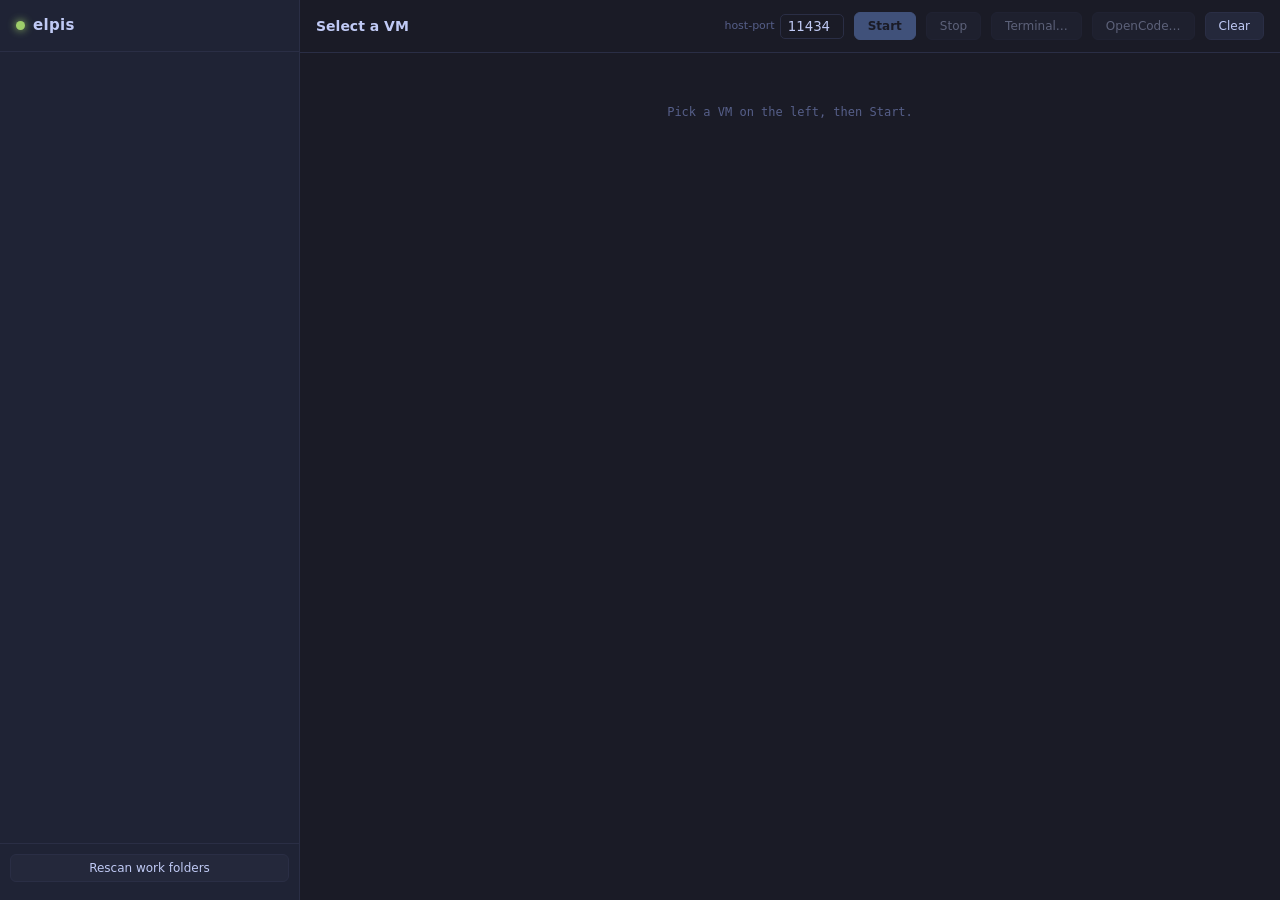
==== crates/elpis-gui/ui/index.html @ 38c5b6a8 "Initial release of Elpis MicroVM sandboxes for coding agents on Windows: engine, CLI, TUI, GUI and a" ====
<!doctype html>
<html lang="en">
<head>
<meta charset="utf-8" />
<meta name="viewport" content="width=device-width, initial-scale=1" />
<title>elpis</title>
<style>
  :root {
    --bg: #1a1b26; --panel: #1f2335; --panel2: #24283b; --border: #2a2e45;
    --fg: #c0caf5; --dim: #565f89; --accent: #7aa2f7; --green: #9ece6a;
    --red: #f7768e; --yellow: #e0af68; --cyan: #7dcfff; --magenta: #bb9af7;
  }
  * { box-sizing: border-box; }
  html, body { margin: 0; height: 100%; }
  body {
    background: var(--bg); color: var(--fg); font: 13px/1.5 "Segoe UI", system-ui, sans-serif;
    display: grid; grid-template-columns: 300px 1fr; grid-template-rows: 1fr auto; height: 100vh;
  }
  #sidebar { grid-row: 1 / 3; background: var(--panel); border-right: 1px solid var(--border); display: flex; flex-direction: column; min-height: 0; }
  .brand { padding: 14px 16px; font-weight: 600; font-size: 15px; letter-spacing: .3px; border-bottom: 1px solid var(--border); display: flex; align-items: center; gap: 8px; }
  .brand .dot { width: 9px; height: 9px; border-radius: 50%; background: var(--green); box-shadow: 0 0 8px var(--green); }
  #vmlist { overflow-y: auto; flex: 1; padding: 6px; }
  .vm { padding: 10px 12px; border-radius: 8px; cursor: pointer; margin-bottom: 4px; border: 1px solid transparent; }
  .vm:hover { background: var(--panel2); }
  .vm.active { background: var(--panel2); border-color: var(--accent); }
  .vm .name { font-weight: 600; display: flex; align-items: center; gap: 7px; }
  .vm .state { width: 8px; height: 8px; border-radius: 50%; background: var(--dim); flex: none; }
  .vm.running .state { background: var(--green); box-shadow: 0 0 6px var(--green); }
  .vm .path { color: var(--dim); font-size: 11px; margin-top: 3px; overflow: hidden; text-overflow: ellipsis; white-space: nowrap; }
  .sidefoot { padding: 10px; border-top: 1px solid var(--border); color: var(--dim); font-size: 11px; }
  #main { grid-column: 2; min-width: 0; min-height: 0; display: flex; flex-direction: column; }
  .toolbar { padding: 12px 16px; border-bottom: 1px solid var(--border); display: flex; align-items: center; gap: 10px; flex-wrap: wrap; }
  .toolbar h2 { margin: 0; font-size: 14px; flex: 1; min-width: 150px; }
  button {
    background: var(--panel2); color: var(--fg); border: 1px solid var(--border); border-radius: 6px;
    padding: 6px 13px; font-size: 12px; cursor: pointer; font-family: inherit;
  }
  button:hover:not(:disabled) { border-color: var(--accent); }
  button:disabled { opacity: .4; cursor: default; }
  button.primary { background: var(--accent); color: #1a1b26; border-color: var(--accent); font-weight: 600; }
  button.danger:hover:not(:disabled) { border-color: var(--red); color: var(--red); }
  .field { display: flex; align-items: center; gap: 5px; color: var(--dim); font-size: 11px; }
  .field input { background: var(--bg); color: var(--fg); border: 1px solid var(--border); border-radius: 5px; padding: 4px 7px; width: 64px; font-family: inherit; }
  #log { flex: 1; overflow-y: auto; padding: 10px 14px; font-family: "Cascadia Code", "Consolas", monospace; font-size: 12px; white-space: pre-wrap; word-break: break-word; min-height: 0; }
  .ln { display: flex; gap: 8px; }
  .ln .t { color: var(--dim); flex: none; }
  .ln .g { flex: none; }
  .white{color:#c0caf5}.gray{color:#9aa5ce}.red{color:var(--red)}.yellow{color:var(--yellow)}
  .green{color:var(--green)}.darkgreen{color:#73a857}.cyan{color:var(--cyan)}.darkcyan{color:#4a9fc7}
  .magenta{color:var(--magenta)}.blue{color:var(--accent)}.darkyellow{color:#c99a4e}
  .empty { color: var(--dim); padding: 40px; text-align: center; }
  .badge { font-size: 10px; padding: 1px 6px; border-radius: 4px; background: var(--border); color: var(--dim); }
</style>
</head>
<body>
  <div id="sidebar">
    <div class="brand"><span class="dot"></span> elpis</div>
    <div id="vmlist"></div>
    <div class="sidefoot">
      <div><button id="refresh" style="width:100%">Rescan work folders</button></div>
      <div id="shimline" style="margin-top:8px"></div>
    </div>
  </div>
  <div id="main">
    <div class="toolbar">
      <h2 id="title">Select a VM</h2>
      <label class="field" title="Windows 127.0.0.1 port the container can reach (e.g. Ollama 11434)">
        host&#8209;port <input id="hostport" value="11434" />
      </label>
      <button id="start" class="primary" disabled>Start</button>
      <button id="stop" class="danger" disabled>Stop</button>
      <button id="term" disabled>Terminal&#8230;</button>
      <button id="opencode" disabled title="Open OpenCode in a terminal (needs host-port to reach a model)">OpenCode&#8230;</button>
      <button id="clear" title="Clear the log view">Clear</button>
    </div>
    <div id="log"><div class="empty">Pick a VM on the left, then Start.</div></div>
  </div>
<script>
const { invoke } = window.__TAURI__.core;
const { listen } = window.__TAURI__.event;
const $ = (id) => document.getElementById(id);
let current = null;            // selected VM id
const vms = new Map();         // id -> {id, work, namespace, path, running}
const logs = new Map();        // id -> array of line nodes (kept per VM)

function esc(s){ const d=document.createElement('span'); d.textContent=s; return d.innerHTML; }

function renderList() {
  const el = $('vmlist'); el.innerHTML = '';
  for (const vm of vms.values()) {
    const d = document.createElement('div');
    d.className = 'vm' + (vm.running ? ' running' : '') + (vm.id === current ? ' active' : '');
    d.innerHTML = `<div class="name"><span class="state"></span>${esc(vm.id)}</div><div class="path">${esc(vm.path)}</div>`;
    d.onclick = () => select(vm.id);
    el.appendChild(d);
  }
  if (!vms.size) el.innerHTML = '<div class="empty">No boxes found yet.<br>Create one with <code>elpis-run run AGENT</code> or <code>elpis-run create</code>.</div>';
}

function select(id) {
  current = id;
  const vm = vms.get(id);
  $('title').textContent = vm ? vm.id : 'Select a VM';
  const log = $('log'); log.innerHTML = '';
  for (const node of (logs.get(id) || [])) log.appendChild(node);
  if (!logs.get(id)?.length) log.innerHTML = '<div class="empty">Not started yet.</div>';
  log.scrollTop = log.scrollHeight;
  renderList(); updateButtons();
}

function updateButtons() {
  const vm = vms.get(current);
  $('start').disabled = !vm || vm.running;
  $('stop').disabled = !vm || !vm.running;
  $('term').disabled = !vm || !vm.running;
  $('opencode').disabled = !vm || !vm.running;
}

function addLine(id, line) {
  if (!logs.has(id)) logs.set(id, []);
  const arr = logs.get(id);
  const node = document.createElement('div');
  node.className = 'ln';
  node.innerHTML = `<span class="t">${esc(line.time)}</span><span class="g ${line.color}">[${esc(line.tag)}]</span><span class="${line.color}">${esc(line.text)}</span>`;
  arr.push(node);
  if (arr.length > 2000) arr.shift();
  if (id === current) {
    const log = $('log');
    if (log.querySelector('.empty')) log.innerHTML = '';
    const atBottom = log.scrollHeight - log.scrollTop - log.clientHeight < 40;
    log.appendChild(node);
    if (atBottom) log.scrollTop = log.scrollHeight;
  }
}

async function refresh() {
  const list = await invoke('list_vms');
  vms.clear();
  for (const vm of list) vms.set(vm.id, vm);
  if (current && !vms.has(current)) current = null;
  if (!current && list.length) current = list[0].id;
  select(current);
  const v = await invoke('shim_info');
  $('shimline').textContent = v;
}

$('refresh').onclick = refresh;
$('clear').onclick = () => { if (current) { logs.set(current, []); select(current); } };

$('start').onclick = async () => {
  const vm = vms.get(current); if (!vm) return;
  const hp = $('hostport').value.trim();
  const ports = hp ? hp.split(',').map(s => parseInt(s.trim())).filter(Number.isInteger) : [];
  $('start').disabled = true;
  try { await invoke('start_vm', { id: vm.id, ports }); }
  catch (e) { addLine(vm.id, { time: '', tag: 'gui', color: 'red', text: 'start failed: ' + e }); }
};
$('stop').onclick = async () => { const vm = vms.get(current); if (vm) { $('stop').disabled = true; await invoke('stop_vm', { id: vm.id }); } };
$('term').onclick = () => current && invoke('open_terminal', { id: current, command: 'bash' });
$('opencode').onclick = () => current && invoke('open_terminal', { id: current, command: 'cd /e/Project && opencode' });

listen('log', (e) => addLine(e.payload.id, e.payload));
listen('vm-state', (e) => { const vm = vms.get(e.payload.id); if (vm) { vm.running = e.payload.running; renderList(); updateButtons(); } });

refresh();
</script>
</body>
</html>
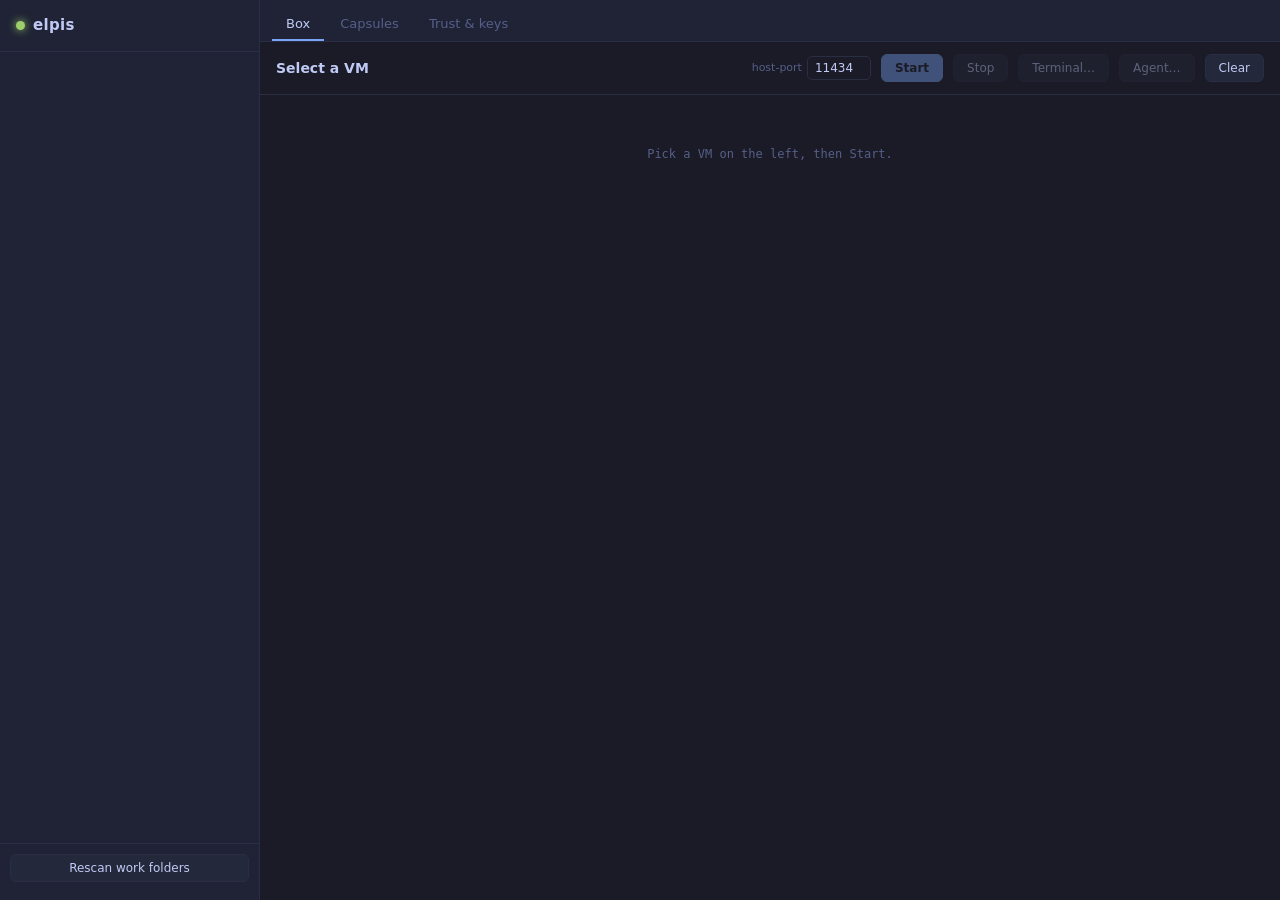
==== commit e785e3dd: "Add Capsules and Trust views to the GUI The GUI could only list, start and stop boxes. It now covers" ====
--- a/crates/elpis-gui/ui/index.html
+++ b/crates/elpis-gui/ui/index.html
@@ -1,168 +1,210 @@
-<!doctype html>
-<html lang="en">
-<head>
-<meta charset="utf-8" />
-<meta name="viewport" content="width=device-width, initial-scale=1" />
-<title>elpis</title>
-<style>
-  :root {
-    --bg: #1a1b26; --panel: #1f2335; --panel2: #24283b; --border: #2a2e45;
-    --fg: #c0caf5; --dim: #565f89; --accent: #7aa2f7; --green: #9ece6a;
-    --red: #f7768e; --yellow: #e0af68; --cyan: #7dcfff; --magenta: #bb9af7;
-  }
-  * { box-sizing: border-box; }
-  html, body { margin: 0; height: 100%; }
-  body {
-    background: var(--bg); color: var(--fg); font: 13px/1.5 "Segoe UI", system-ui, sans-serif;
-    display: grid; grid-template-columns: 300px 1fr; grid-template-rows: 1fr auto; height: 100vh;
-  }
-  #sidebar { grid-row: 1 / 3; background: var(--panel); border-right: 1px solid var(--border); display: flex; flex-direction: column; min-height: 0; }
-  .brand { padding: 14px 16px; font-weight: 600; font-size: 15px; letter-spacing: .3px; border-bottom: 1px solid var(--border); display: flex; align-items: center; gap: 8px; }
-  .brand .dot { width: 9px; height: 9px; border-radius: 50%; background: var(--green); box-shadow: 0 0 8px var(--green); }
-  #vmlist { overflow-y: auto; flex: 1; padding: 6px; }
-  .vm { padding: 10px 12px; border-radius: 8px; cursor: pointer; margin-bottom: 4px; border: 1px solid transparent; }
-  .vm:hover { background: var(--panel2); }
-  .vm.active { background: var(--panel2); border-color: var(--accent); }
-  .vm .name { font-weight: 600; display: flex; align-items: center; gap: 7px; }
-  .vm .state { width: 8px; height: 8px; border-radius: 50%; background: var(--dim); flex: none; }
-  .vm.running .state { background: var(--green); box-shadow: 0 0 6px var(--green); }
-  .vm .path { color: var(--dim); font-size: 11px; margin-top: 3px; overflow: hidden; text-overflow: ellipsis; white-space: nowrap; }
-  .sidefoot { padding: 10px; border-top: 1px solid var(--border); color: var(--dim); font-size: 11px; }
-  #main { grid-column: 2; min-width: 0; min-height: 0; display: flex; flex-direction: column; }
-  .toolbar { padding: 12px 16px; border-bottom: 1px solid var(--border); display: flex; align-items: center; gap: 10px; flex-wrap: wrap; }
-  .toolbar h2 { margin: 0; font-size: 14px; flex: 1; min-width: 150px; }
-  button {
-    background: var(--panel2); color: var(--fg); border: 1px solid var(--border); border-radius: 6px;
-    padding: 6px 13px; font-size: 12px; cursor: pointer; font-family: inherit;
-  }
-  button:hover:not(:disabled) { border-color: var(--accent); }
-  button:disabled { opacity: .4; cursor: default; }
-  button.primary { background: var(--accent); color: #1a1b26; border-color: var(--accent); font-weight: 600; }
-  button.danger:hover:not(:disabled) { border-color: var(--red); color: var(--red); }
-  .field { display: flex; align-items: center; gap: 5px; color: var(--dim); font-size: 11px; }
-  .field input { background: var(--bg); color: var(--fg); border: 1px solid var(--border); border-radius: 5px; padding: 4px 7px; width: 64px; font-family: inherit; }
-  #log { flex: 1; overflow-y: auto; padding: 10px 14px; font-family: "Cascadia Code", "Consolas", monospace; font-size: 12px; white-space: pre-wrap; word-break: break-word; min-height: 0; }
-  .ln { display: flex; gap: 8px; }
-  .ln .t { color: var(--dim); flex: none; }
-  .ln .g { flex: none; }
-  .white{color:#c0caf5}.gray{color:#9aa5ce}.red{color:var(--red)}.yellow{color:var(--yellow)}
-  .green{color:var(--green)}.darkgreen{color:#73a857}.cyan{color:var(--cyan)}.darkcyan{color:#4a9fc7}
-  .magenta{color:var(--magenta)}.blue{color:var(--accent)}.darkyellow{color:#c99a4e}
-  .empty { color: var(--dim); padding: 40px; text-align: center; }
-  .badge { font-size: 10px; padding: 1px 6px; border-radius: 4px; background: var(--border); color: var(--dim); }
-</style>
-</head>
-<body>
-  <div id="sidebar">
-    <div class="brand"><span class="dot"></span> elpis</div>
-    <div id="vmlist"></div>
-    <div class="sidefoot">
-      <div><button id="refresh" style="width:100%">Rescan work folders</button></div>
-      <div id="shimline" style="margin-top:8px"></div>
-    </div>
-  </div>
-  <div id="main">
-    <div class="toolbar">
-      <h2 id="title">Select a VM</h2>
-      <label class="field" title="Windows 127.0.0.1 port the container can reach (e.g. Ollama 11434)">
-        host&#8209;port <input id="hostport" value="11434" />
-      </label>
-      <button id="start" class="primary" disabled>Start</button>
-      <button id="stop" class="danger" disabled>Stop</button>
-      <button id="term" disabled>Terminal&#8230;</button>
-      <button id="opencode" disabled title="Open OpenCode in a terminal (needs host-port to reach a model)">OpenCode&#8230;</button>
-      <button id="clear" title="Clear the log view">Clear</button>
-    </div>
-    <div id="log"><div class="empty">Pick a VM on the left, then Start.</div></div>
-  </div>
-<script>
-const { invoke } = window.__TAURI__.core;
-const { listen } = window.__TAURI__.event;
-const $ = (id) => document.getElementById(id);
-let current = null;            // selected VM id
-const vms = new Map();         // id -> {id, work, namespace, path, running}
-const logs = new Map();        // id -> array of line nodes (kept per VM)
-
-function esc(s){ const d=document.createElement('span'); d.textContent=s; return d.innerHTML; }
-
-function renderList() {
-  const el = $('vmlist'); el.innerHTML = '';
-  for (const vm of vms.values()) {
-    const d = document.createElement('div');
-    d.className = 'vm' + (vm.running ? ' running' : '') + (vm.id === current ? ' active' : '');
-    d.innerHTML = `<div class="name"><span class="state"></span>${esc(vm.id)}</div><div class="path">${esc(vm.path)}</div>`;
-    d.onclick = () => select(vm.id);
-    el.appendChild(d);
-  }
-  if (!vms.size) el.innerHTML = '<div class="empty">No boxes found yet.<br>Create one with <code>elpis-run run AGENT</code> or <code>elpis-run create</code>.</div>';
-}
-
-function select(id) {
-  current = id;
-  const vm = vms.get(id);
-  $('title').textContent = vm ? vm.id : 'Select a VM';
-  const log = $('log'); log.innerHTML = '';
-  for (const node of (logs.get(id) || [])) log.appendChild(node);
-  if (!logs.get(id)?.length) log.innerHTML = '<div class="empty">Not started yet.</div>';
-  log.scrollTop = log.scrollHeight;
-  renderList(); updateButtons();
-}
-
-function updateButtons() {
-  const vm = vms.get(current);
-  $('start').disabled = !vm || vm.running;
-  $('stop').disabled = !vm || !vm.running;
-  $('term').disabled = !vm || !vm.running;
-  $('opencode').disabled = !vm || !vm.running;
-}
-
-function addLine(id, line) {
-  if (!logs.has(id)) logs.set(id, []);
-  const arr = logs.get(id);
-  const node = document.createElement('div');
-  node.className = 'ln';
-  node.innerHTML = `<span class="t">${esc(line.time)}</span><span class="g ${line.color}">[${esc(line.tag)}]</span><span class="${line.color}">${esc(line.text)}</span>`;
-  arr.push(node);
-  if (arr.length > 2000) arr.shift();
-  if (id === current) {
-    const log = $('log');
-    if (log.querySelector('.empty')) log.innerHTML = '';
-    const atBottom = log.scrollHeight - log.scrollTop - log.clientHeight < 40;
-    log.appendChild(node);
-    if (atBottom) log.scrollTop = log.scrollHeight;
-  }
-}
-
-async function refresh() {
-  const list = await invoke('list_vms');
-  vms.clear();
-  for (const vm of list) vms.set(vm.id, vm);
-  if (current && !vms.has(current)) current = null;
-  if (!current && list.length) current = list[0].id;
-  select(current);
-  const v = await invoke('shim_info');
-  $('shimline').textContent = v;
-}
-
-$('refresh').onclick = refresh;
-$('clear').onclick = () => { if (current) { logs.set(current, []); select(current); } };
-
-$('start').onclick = async () => {
-  const vm = vms.get(current); if (!vm) return;
-  const hp = $('hostport').value.trim();
-  const ports = hp ? hp.split(',').map(s => parseInt(s.trim())).filter(Number.isInteger) : [];
-  $('start').disabled = true;
-  try { await invoke('start_vm', { id: vm.id, ports }); }
-  catch (e) { addLine(vm.id, { time: '', tag: 'gui', color: 'red', text: 'start failed: ' + e }); }
-};
-$('stop').onclick = async () => { const vm = vms.get(current); if (vm) { $('stop').disabled = true; await invoke('stop_vm', { id: vm.id }); } };
-$('term').onclick = () => current && invoke('open_terminal', { id: current, command: 'bash' });
-$('opencode').onclick = () => current && invoke('open_terminal', { id: current, command: 'cd /e/Project && opencode' });
-
-listen('log', (e) => addLine(e.payload.id, e.payload));
-listen('vm-state', (e) => { const vm = vms.get(e.payload.id); if (vm) { vm.running = e.payload.running; renderList(); updateButtons(); } });
-
-refresh();
-</script>
-</body>
-</html>
+<!doctype html>
+<html lang="en">
+<head>
+<meta charset="utf-8" />
+<meta name="viewport" content="width=device-width, initial-scale=1" />
+<title>elpis</title>
+<style>
+  :root {
+    --bg: #1a1b26; --panel: #1f2335; --panel2: #24283b; --border: #2a2e45;
+    --fg: #c0caf5; --dim: #565f89; --accent: #7aa2f7; --green: #9ece6a;
+    --red: #f7768e; --yellow: #e0af68; --cyan: #7dcfff; --magenta: #bb9af7;
+  }
+  * { box-sizing: border-box; }
+  html, body { margin: 0; height: 100%; }
+  body {
+    background: var(--bg); color: var(--fg); font: 13px/1.5 "Segoe UI", system-ui, sans-serif;
+    display: grid; grid-template-columns: 260px 1fr; height: 100vh;
+  }
+  [hidden] { display: none !important; }
+  code, .mono { font-family: "Cascadia Code", "Consolas", monospace; font-size: 12px; }
+
+  /* sidebar: the boxes */
+  #sidebar { background: var(--panel); border-right: 1px solid var(--border); display: flex; flex-direction: column; min-height: 0; }
+  .brand { padding: 14px 16px; font-weight: 600; font-size: 15px; letter-spacing: .3px; border-bottom: 1px solid var(--border); display: flex; align-items: center; gap: 8px; }
+  .brand .dot { width: 9px; height: 9px; border-radius: 50%; background: var(--green); box-shadow: 0 0 8px var(--green); }
+  #vmlist { overflow-y: auto; flex: 1; padding: 6px; }
+  .vm { padding: 10px 12px; border-radius: 8px; cursor: pointer; margin-bottom: 4px; border: 1px solid transparent; }
+  .vm:hover { background: var(--panel2); }
+  .vm.active { background: var(--panel2); border-color: var(--accent); }
+  .vm .name { font-weight: 600; display: flex; align-items: center; gap: 7px; }
+  .vm .state { width: 8px; height: 8px; border-radius: 50%; background: var(--dim); flex: none; }
+  .vm.running .state { background: var(--green); box-shadow: 0 0 6px var(--green); }
+  .vm .path { color: var(--dim); font-size: 11px; margin-top: 3px; overflow: hidden; text-overflow: ellipsis; white-space: nowrap; }
+  .vm .from { color: var(--green); font-size: 10px; margin-left: auto; }
+  .sidefoot { padding: 10px; border-top: 1px solid var(--border); color: var(--dim); font-size: 11px; }
+
+  /* main: tabs and views */
+  #main { min-width: 0; min-height: 0; display: flex; flex-direction: column; }
+  .tabs { display: flex; gap: 2px; padding: 8px 12px 0; border-bottom: 1px solid var(--border); background: var(--panel); }
+  .tabs button { border: none; border-bottom: 2px solid transparent; border-radius: 0; background: none; padding: 8px 14px; color: var(--dim); font-size: 13px; }
+  .tabs button.active { color: var(--fg); border-bottom-color: var(--accent); }
+  .tabs button:hover:not(:disabled) { color: var(--fg); border-color: transparent; border-bottom-color: var(--accent); }
+  .view { flex: 1; min-height: 0; display: flex; flex-direction: column; }
+  .toolbar { padding: 12px 16px; border-bottom: 1px solid var(--border); display: flex; align-items: center; gap: 10px; flex-wrap: wrap; }
+  .toolbar h2 { margin: 0; font-size: 14px; flex: 1; min-width: 150px; }
+  button {
+    background: var(--panel2); color: var(--fg); border: 1px solid var(--border); border-radius: 6px;
+    padding: 6px 13px; font-size: 12px; cursor: pointer; font-family: inherit;
+  }
+  button:hover:not(:disabled) { border-color: var(--accent); }
+  button:disabled { opacity: .4; cursor: default; }
+  button.primary { background: var(--accent); color: #1a1b26; border-color: var(--accent); font-weight: 600; }
+  button.danger:hover:not(:disabled) { border-color: var(--red); color: var(--red); }
+  button.small { padding: 2px 9px; font-size: 11px; }
+  input[type=text], select, textarea {
+    background: var(--bg); color: var(--fg); border: 1px solid var(--border); border-radius: 5px; padding: 6px 8px; font-family: inherit; font-size: 12px;
+  }
+  input[type=text]:focus, select:focus, textarea:focus { outline: 1px solid var(--accent); border-color: var(--accent); }
+  .field { display: flex; align-items: center; gap: 5px; color: var(--dim); font-size: 11px; }
+  .field input { width: 64px; padding: 4px 7px; }
+  #log { flex: 1; overflow-y: auto; padding: 10px 14px; font-family: "Cascadia Code", "Consolas", monospace; font-size: 12px; white-space: pre-wrap; word-break: break-word; min-height: 0; }
+  .ln { display: flex; gap: 8px; }
+  .ln .t { color: var(--dim); flex: none; }
+  .ln .g { flex: none; }
+  .white{color:#c0caf5}.gray{color:#9aa5ce}.red{color:var(--red)}.yellow{color:var(--yellow)}
+  .green{color:var(--green)}.darkgreen{color:#73a857}.cyan{color:var(--cyan)}.darkcyan{color:#4a9fc7}
+  .magenta{color:var(--magenta)}.blue{color:var(--accent)}.darkyellow{color:#c99a4e}
+  .empty { color: var(--dim); padding: 40px; text-align: center; }
+  .badge { font-size: 10px; padding: 1px 6px; border-radius: 4px; background: var(--border); color: var(--dim); }
+
+  /* trust badges and chips */
+  .tb { display: inline-block; padding: 1px 8px; border-radius: 10px; font-size: 11px; white-space: nowrap; border: 1px solid var(--border); }
+  .tb.good { color: var(--green); border-color: #3d5a2e; background: #1f2b1d; }
+  .tb.warn { color: var(--yellow); border-color: #5c4a28; background: #2b2619; }
+  .tb.bad  { color: var(--red); border-color: #6a2f3b; background: #2e1b21; }
+  .tb.dim  { color: var(--dim); }
+
+  /* capsules view */
+  .scroll { overflow-y: auto; min-height: 0; }
+  .searchbar { padding: 10px 16px; display: flex; gap: 8px; flex-wrap: wrap; align-items: center; border-bottom: 1px solid var(--border); }
+  .searchbar input[type=text].q { flex: 1; min-width: 160px; }
+  .progress { padding: 4px 16px; color: var(--yellow); font-size: 11px; min-height: 22px; }
+  table { width: 100%; border-collapse: collapse; }
+  th { text-align: left; font-weight: 600; font-size: 11px; color: var(--dim); padding: 6px 12px; border-bottom: 1px solid var(--border); position: sticky; top: 0; background: var(--bg); }
+  td { padding: 7px 12px; border-bottom: 1px solid var(--border); vertical-align: top; }
+  tr.row { cursor: pointer; }
+  tr.row:hover td { background: var(--panel); }
+  tr.row.sel td { background: var(--panel2); }
+  tr.row:focus-visible { outline: 1px solid var(--accent); }
+  td.desc { color: var(--dim); max-width: 280px; overflow: hidden; text-overflow: ellipsis; white-space: nowrap; }
+  .split { display: flex; flex-direction: column; flex: 1; min-height: 0; }
+  #captable { max-height: 38%; flex: none; border-bottom: 1px solid var(--border); }
+  #capdetail { flex: 1; padding: 14px 16px; }
+  .dhead { display: flex; align-items: center; gap: 10px; flex-wrap: wrap; margin-bottom: 10px; }
+  .dhead h3 { margin: 0; font-size: 15px; }
+  .dhead .actions { margin-left: auto; display: flex; gap: 6px; flex-wrap: wrap; }
+  .cols { display: grid; grid-template-columns: minmax(0, 1fr) minmax(0, 1fr); gap: 16px; }
+  @media (max-width: 900px) { .cols { grid-template-columns: 1fr; } }
+  .card { background: var(--panel); border: 1px solid var(--border); border-radius: 8px; padding: 10px 12px; min-width: 0; }
+  .card h4 { margin: 0 0 6px; font-size: 11px; text-transform: uppercase; letter-spacing: .6px; color: var(--dim); }
+  .summary { white-space: pre-wrap; word-break: break-word; font-family: "Cascadia Code", "Consolas", monospace; font-size: 12px; }
+  .check { display: flex; gap: 8px; margin: 2px 0; }
+  .check .mark { flex: none; font-weight: 600; width: 38px; }
+  .check .mark.ok { color: var(--green); } .check .mark.fail { color: var(--red); }
+  .sig { margin: 6px 0; padding: 6px 8px; border: 1px solid var(--border); border-radius: 6px; }
+  .verdict { margin-top: 8px; font-weight: 600; }
+  .note { color: var(--dim); font-size: 11px; }
+  .hit { padding: 10px 16px; border-bottom: 1px solid var(--border); display: flex; gap: 12px; align-items: flex-start; }
+  .hit .body { flex: 1; min-width: 0; }
+  .hit .ref { font-weight: 600; word-break: break-all; }
+
+  /* a narrow window: a slimmer sidebar, and the Capsule list keeps only what decides things */
+  @media (max-width: 860px) {
+    body { grid-template-columns: 200px 1fr; }
+    #captable th:nth-child(3), #captable td:nth-child(3), #captable th:nth-child(4), #captable td:nth-child(4) { display: none; }
+    #captable td.desc { max-width: 160px; }
+    .searchbar input[type=text]#creg { width: 100%; }
+  }
+
+  /* trust view */
+  .pad { padding: 16px; }
+  .pad h3 { margin: 18px 0 8px; font-size: 13px; }
+  .pad h3:first-child { margin-top: 0; }
+  label.check-row { display: flex; gap: 8px; align-items: flex-start; }
+  .keyline { display: flex; gap: 8px; align-items: center; }
+  .keyline .mono { overflow: hidden; text-overflow: ellipsis; white-space: nowrap; color: var(--dim); }
+
+  /* dialogs and toasts */
+  #modal-root { position: fixed; inset: 0; pointer-events: none; }
+  .scrim { position: fixed; inset: 0; background: rgba(10, 11, 20, .6); display: flex; align-items: flex-start; justify-content: center; padding-top: 8vh; pointer-events: auto; overflow-y: auto; }
+  .modal { background: var(--panel); border: 1px solid var(--border); border-radius: 10px; width: min(560px, 92vw); box-shadow: 0 12px 40px rgba(0,0,0,.5); margin-bottom: 8vh; }
+  .modal header { padding: 12px 16px; font-weight: 600; border-bottom: 1px solid var(--border); }
+  .modal .mbody { padding: 14px 16px; display: flex; flex-direction: column; gap: 10px; }
+  .modal footer { padding: 10px 16px; border-top: 1px solid var(--border); display: flex; gap: 8px; justify-content: flex-end; align-items: center; }
+  .modal footer .mprogress { margin-right: auto; color: var(--yellow); font-size: 11px; overflow: hidden; text-overflow: ellipsis; white-space: nowrap; max-width: 55%; }
+  .formrow { display: flex; flex-direction: column; gap: 3px; }
+  .formrow > label { color: var(--dim); font-size: 11px; }
+  .formrow input[type=text], .formrow select { width: 100%; }
+  .asks { background: var(--bg); border: 1px solid var(--border); border-radius: 6px; padding: 8px 10px; }
+  .asks .line { display: flex; gap: 8px; }
+  .asks .k { color: var(--dim); width: 70px; flex: none; }
+  .err { color: var(--red); white-space: pre-wrap; word-break: break-word; }
+  #toasts { position: fixed; right: 16px; bottom: 16px; display: flex; flex-direction: column; gap: 6px; max-width: 420px; pointer-events: none; }
+  .toast { background: var(--panel2); border: 1px solid var(--border); border-left: 3px solid var(--accent); border-radius: 6px; padding: 8px 12px; pointer-events: auto; word-break: break-word; }
+  .toast.ok { border-left-color: var(--green); } .toast.error { border-left-color: var(--red); }
+</style>
+</head>
+<body>
+  <div id="sidebar">
+    <div class="brand"><span class="dot"></span> elpis</div>
+    <div id="vmlist"></div>
+    <div class="sidefoot">
+      <div><button id="refresh" style="width:100%">Rescan work folders</button></div>
+      <div id="shimline" style="margin-top:8px"></div>
+    </div>
+  </div>
+
+  <div id="main">
+    <nav class="tabs" role="tablist" aria-label="Views">
+      <button role="tab" data-view="box" class="active">Box</button>
+      <button role="tab" data-view="capsules">Capsules</button>
+      <button role="tab" data-view="trust">Trust &amp; keys</button>
+    </nav>
+
+    <section id="view-box" class="view">
+      <div class="toolbar">
+        <h2 id="title">Select a VM</h2>
+        <label class="field" title="Windows 127.0.0.1 port the container can reach (e.g. Ollama 11434)">
+          host&#8209;port <input type="text" id="hostport" value="11434" />
+        </label>
+        <button id="start" class="primary" disabled>Start</button>
+        <button id="stop" class="danger" disabled>Stop</button>
+        <button id="term" disabled>Terminal&#8230;</button>
+        <button id="agent" disabled title="Open the box's agent (a kit's or Capsule's entrypoint) in a terminal">Agent&#8230;</button>
+        <button id="clear" title="Clear the log view">Clear</button>
+      </div>
+      <div id="log"><div class="empty">Pick a VM on the left, then Start.</div></div>
+    </section>
+
+    <section id="view-capsules" class="view" hidden>
+      <div class="searchbar">
+        <input type="text" class="q" id="cq" placeholder="Search Capsules by name or description" aria-label="Search" />
+        <select id="cscope" aria-label="Where to search">
+          <option value="store">My Capsules</option>
+          <option value="registry">A registry</option>
+        </select>
+        <input type="text" id="creg" placeholder="registry.example.com/team" aria-label="Registry" hidden style="width:220px" />
+        <button id="csearch">Search</button>
+        <span style="flex:1"></span>
+        <button id="cbuild" title="Build a Capsule folder (with capsule.yaml) into your store">Build&#8230;</button>
+        <button id="cpull" title="Download a Capsule from a registry">Pull&#8230;</button>
+        <button id="crefresh" title="Re-read the store and re-check every Capsule">Refresh</button>
+      </div>
+      <div class="progress" id="cprogress"></div>
+      <div class="split">
+        <div id="captable" class="scroll"></div>
+        <div id="capdetail" class="scroll"></div>
+      </div>
+    </section>
+
+    <section id="view-trust" class="view scroll" hidden>
+      <div class="pad" id="trustview"></div>
+    </section>
+  </div>
+
+  <div id="modal-root"></div>
+  <div id="toasts" aria-live="polite"></div>
+  <script src="app.js"></script>
+</body>
+</html>
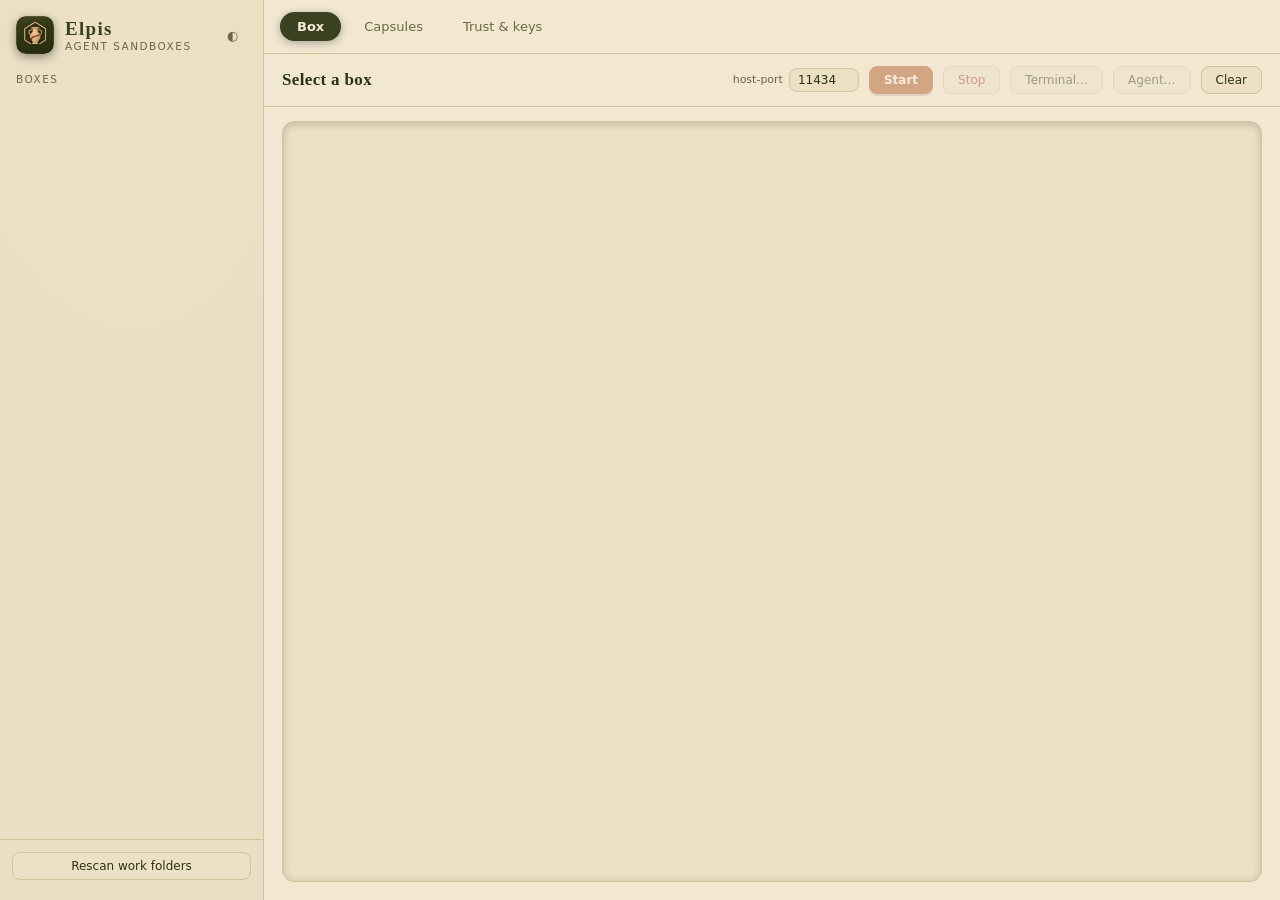
==== commit 9738b0fa: "Give Elpis its identity: the amphora icon and an olive, sand and terracotta GUI The app icon is the " ====
--- a/crates/elpis-gui/ui/index.html
+++ b/crates/elpis-gui/ui/index.html
@@ -3,155 +3,233 @@
 <head>
 <meta charset="utf-8" />
 <meta name="viewport" content="width=device-width, initial-scale=1" />
-<title>elpis</title>
+<meta name="color-scheme" content="dark light" />
+<title>Elpis</title>
+<link rel="icon" type="image/png" href="logo.png" />
 <style>
+  /* Elpis: the palette comes from the icon. Olive for surfaces, sand for text and highlights, terracotta for the
+     one action that matters. Dark is the default; "light" is the same pieces on sand paper. Every colour used
+     below is one of these variables, so a theme is just a different set of values. */
   :root {
-    --bg: #1a1b26; --panel: #1f2335; --panel2: #24283b; --border: #2a2e45;
-    --fg: #c0caf5; --dim: #565f89; --accent: #7aa2f7; --green: #9ece6a;
-    --red: #f7768e; --yellow: #e0af68; --cyan: #7dcfff; --magenta: #bb9af7;
-  }
+    color-scheme: dark;
+    --bg: #262b10; --bg2: #2f3517; --panel: #2f3517; --panel2: #394020; --raised: #434b27; --well: #1f230c;
+    --border: #46502a; --fg: #efe2c6; --dim: #a9a27c;
+    --sand: #e8c294; --sand-ink: #1e220b;
+    --accent: #b0501a; --accent-hover: #c25c22; --accent-fg: #fff6e2; --accent-text: #e08a54;
+    --green: #aac76c; --yellow: #e3b552; --red: #ee8b7c; --cyan: #8fc4b1; --magenta: #cfa4c8; --blue: #e8c294;
+    --tab-on-bg: var(--sand); --tab-on-fg: var(--sand-ink);
+    --shadow: 0 1px 0 rgba(255, 236, 190, .06) inset, 0 8px 22px rgba(8, 10, 2, .35);
+    --scrim: rgba(14, 17, 4, .66);
+  }
+  :root[data-theme="light"] {
+    color-scheme: light;
+    --bg: #f2e8d2; --bg2: #eadfc4; --panel: #f8f0de; --panel2: #ece0c5; --raised: #e1d3b2; --well: #ebdfc4;
+    --border: #d4c29b; --fg: #2c3213; --dim: #6c6841;
+    --sand: #3a4120; --sand-ink: #f6ecd6;
+    --accent: #a84a18; --accent-hover: #913f12; --accent-fg: #fff6e2; --accent-text: #a84a18;
+    --green: #4a6a1a; --yellow: #8a5a00; --red: #a3302b; --cyan: #2f6f5e; --magenta: #7d4a78; --blue: #3a4120;
+    --tab-on-bg: var(--sand); --tab-on-fg: var(--sand-ink);
+    --shadow: 0 1px 0 rgba(255, 255, 255, .6) inset, 0 6px 16px rgba(80, 60, 20, .14);
+    --scrim: rgba(60, 48, 20, .45);
+  }
+  @media (prefers-color-scheme: light) {
+    :root:not([data-theme="dark"]) {
+      color-scheme: light;
+      --bg: #f2e8d2; --bg2: #eadfc4; --panel: #f8f0de; --panel2: #ece0c5; --raised: #e1d3b2; --well: #ebdfc4;
+      --border: #d4c29b; --fg: #2c3213; --dim: #6c6841;
+      --sand: #3a4120; --sand-ink: #f6ecd6;
+      --accent: #a84a18; --accent-hover: #913f12; --accent-fg: #fff6e2; --accent-text: #a84a18;
+      --green: #4a6a1a; --yellow: #8a5a00; --red: #a3302b; --cyan: #2f6f5e; --magenta: #7d4a78; --blue: #3a4120;
+      --tab-on-bg: var(--sand); --tab-on-fg: var(--sand-ink);
+      --shadow: 0 1px 0 rgba(255, 255, 255, .6) inset, 0 6px 16px rgba(80, 60, 20, .14);
+      --scrim: rgba(60, 48, 20, .45);
+    }
+  }
+  :root {
+    --serif: "Iowan Old Style", "Palatino Linotype", Palatino, "Book Antiqua", Georgia, serif;
+    --hex: polygon(50% 0, 100% 25%, 100% 75%, 50% 100%, 0 75%, 0 25%);
+  }
+
   * { box-sizing: border-box; }
   html, body { margin: 0; height: 100%; }
   body {
-    background: var(--bg); color: var(--fg); font: 13px/1.5 "Segoe UI", system-ui, sans-serif;
-    display: grid; grid-template-columns: 260px 1fr; height: 100vh;
+    background: var(--bg); color: var(--fg); font: 13px/1.5 "Segoe UI Variable Text", "Segoe UI", system-ui, sans-serif;
+    display: grid; grid-template-columns: 264px 1fr; height: 100vh;
   }
   [hidden] { display: none !important; }
+  ::selection { background: var(--accent); color: var(--accent-fg); }
   code, .mono { font-family: "Cascadia Code", "Consolas", monospace; font-size: 12px; }
-
-  /* sidebar: the boxes */
-  #sidebar { background: var(--panel); border-right: 1px solid var(--border); display: flex; flex-direction: column; min-height: 0; }
-  .brand { padding: 14px 16px; font-weight: 600; font-size: 15px; letter-spacing: .3px; border-bottom: 1px solid var(--border); display: flex; align-items: center; gap: 8px; }
-  .brand .dot { width: 9px; height: 9px; border-radius: 50%; background: var(--green); box-shadow: 0 0 8px var(--green); }
-  #vmlist { overflow-y: auto; flex: 1; padding: 6px; }
-  .vm { padding: 10px 12px; border-radius: 8px; cursor: pointer; margin-bottom: 4px; border: 1px solid transparent; }
-  .vm:hover { background: var(--panel2); }
-  .vm.active { background: var(--panel2); border-color: var(--accent); }
-  .vm .name { font-weight: 600; display: flex; align-items: center; gap: 7px; }
-  .vm .state { width: 8px; height: 8px; border-radius: 50%; background: var(--dim); flex: none; }
-  .vm.running .state { background: var(--green); box-shadow: 0 0 6px var(--green); }
-  .vm .path { color: var(--dim); font-size: 11px; margin-top: 3px; overflow: hidden; text-overflow: ellipsis; white-space: nowrap; }
-  .vm .from { color: var(--green); font-size: 10px; margin-left: auto; }
-  .sidefoot { padding: 10px; border-top: 1px solid var(--border); color: var(--dim); font-size: 11px; }
-
-  /* main: tabs and views */
+  :focus-visible { outline: 2px solid var(--sand); outline-offset: 2px; }
+  * { scrollbar-width: thin; scrollbar-color: var(--raised) transparent; }
+
+  /* sidebar: the brand and the boxes */
+  #sidebar {
+    background: radial-gradient(130% 70% at 50% 0%, var(--panel2) 0%, var(--bg2) 62%) , var(--bg2);
+    border-right: 1px solid var(--border); display: flex; flex-direction: column; min-height: 0;
+  }
+  .brand { padding: 16px 16px 14px; display: flex; align-items: center; gap: 11px; }
+  .brand .logo { width: 38px; height: 38px; border-radius: 10px; flex: none; box-shadow: 0 3px 10px rgba(8, 10, 2, .4); }
+  .wordmark { display: flex; flex-direction: column; line-height: 1.15; min-width: 0; flex: 1; }
+  .wordmark b { font-family: var(--serif); font-size: 19px; font-weight: 600; letter-spacing: .07em; color: var(--sand); }
+  :root[data-theme="light"] .wordmark b { color: var(--accent-text); }
+  .wordmark small { color: var(--dim); font-size: 10.5px; letter-spacing: .14em; text-transform: uppercase; }
+  #theme { padding: 4px 8px; font-size: 13px; line-height: 1; background: transparent; border-color: transparent; color: var(--dim); }
+  .sidehead { padding: 4px 16px 6px; color: var(--dim); font-size: 10.5px; letter-spacing: .14em; text-transform: uppercase; }
+  #vmlist { overflow-y: auto; flex: 1; padding: 4px 10px; }
+  .vm { padding: 10px 12px; border-radius: 12px; cursor: pointer; margin-bottom: 5px; border: 1px solid transparent; }
+  .vm:hover { background: color-mix(in srgb, var(--raised) 55%, transparent); }
+  .vm.active { background: var(--raised); border-color: var(--border); box-shadow: var(--shadow); }
+  .vm .name { font-weight: 600; display: flex; align-items: center; gap: 9px; }
+  .state { width: 11px; height: 12px; background: var(--border); clip-path: var(--hex); flex: none; }
+  .vm.running .state { background: var(--green); }
+  .vm .path { color: var(--dim); font-size: 11px; margin: 2px 0 0 20px; overflow: hidden; text-overflow: ellipsis; white-space: nowrap; }
+  .vm .from { margin-left: auto; font-size: 10px; letter-spacing: .06em; text-transform: uppercase; color: var(--accent-text); }
+  .sidefoot { padding: 12px; border-top: 1px solid var(--border); color: var(--dim); font-size: 11px; }
+  #shimline { margin-top: 8px; text-align: center; }
+
+  /* main: the views */
   #main { min-width: 0; min-height: 0; display: flex; flex-direction: column; }
-  .tabs { display: flex; gap: 2px; padding: 8px 12px 0; border-bottom: 1px solid var(--border); background: var(--panel); }
-  .tabs button { border: none; border-bottom: 2px solid transparent; border-radius: 0; background: none; padding: 8px 14px; color: var(--dim); font-size: 13px; }
-  .tabs button.active { color: var(--fg); border-bottom-color: var(--accent); }
-  .tabs button:hover:not(:disabled) { color: var(--fg); border-color: transparent; border-bottom-color: var(--accent); }
+  .tabs { display: flex; gap: 6px; padding: 12px 16px; border-bottom: 1px solid var(--border); }
+  .tabs button { border: 1px solid transparent; border-radius: 999px; background: transparent; padding: 6px 16px; color: var(--dim); font-size: 13px; }
+  .tabs button:hover:not(:disabled) { color: var(--fg); background: color-mix(in srgb, var(--raised) 60%, transparent); border-color: transparent; }
+  .tabs button.active { background: var(--tab-on-bg); color: var(--tab-on-fg); font-weight: 600; box-shadow: 0 2px 8px rgba(8, 10, 2, .3); }
   .view { flex: 1; min-height: 0; display: flex; flex-direction: column; }
-  .toolbar { padding: 12px 16px; border-bottom: 1px solid var(--border); display: flex; align-items: center; gap: 10px; flex-wrap: wrap; }
-  .toolbar h2 { margin: 0; font-size: 14px; flex: 1; min-width: 150px; }
+  .toolbar { padding: 12px 18px; border-bottom: 1px solid var(--border); display: flex; align-items: center; gap: 10px; flex-wrap: wrap; }
+  .toolbar h2 { margin: 0; font-family: var(--serif); font-size: 17px; font-weight: 600; letter-spacing: .02em; flex: 1; min-width: 150px; }
+
   button {
-    background: var(--panel2); color: var(--fg); border: 1px solid var(--border); border-radius: 6px;
-    padding: 6px 13px; font-size: 12px; cursor: pointer; font-family: inherit;
-  }
-  button:hover:not(:disabled) { border-color: var(--accent); }
-  button:disabled { opacity: .4; cursor: default; }
-  button.primary { background: var(--accent); color: #1a1b26; border-color: var(--accent); font-weight: 600; }
-  button.danger:hover:not(:disabled) { border-color: var(--red); color: var(--red); }
-  button.small { padding: 2px 9px; font-size: 11px; }
+    background: var(--panel2); color: var(--fg); border: 1px solid var(--border); border-radius: 8px;
+    padding: 6px 14px; font-size: 12px; cursor: pointer; font-family: inherit;
+    transition: background .12s, border-color .12s; white-space: nowrap;
+  }
+  button:hover:not(:disabled) { border-color: var(--accent-text); background: var(--raised); }
+  button:disabled { opacity: .42; cursor: default; }
+  button.primary { background: var(--accent); color: var(--accent-fg); border-color: var(--accent); font-weight: 600; box-shadow: 0 2px 0 rgba(0, 0, 0, .2); }
+  button.primary:hover:not(:disabled) { background: var(--accent-hover); border-color: var(--accent-hover); }
+  button.danger { color: var(--red); }
+  button.danger:hover:not(:disabled) { border-color: var(--red); }
+  button.small { padding: 2px 10px; font-size: 11px; border-radius: 7px; }
   input[type=text], select, textarea {
-    background: var(--bg); color: var(--fg); border: 1px solid var(--border); border-radius: 5px; padding: 6px 8px; font-family: inherit; font-size: 12px;
-  }
-  input[type=text]:focus, select:focus, textarea:focus { outline: 1px solid var(--accent); border-color: var(--accent); }
-  .field { display: flex; align-items: center; gap: 5px; color: var(--dim); font-size: 11px; }
-  .field input { width: 64px; padding: 4px 7px; }
-  #log { flex: 1; overflow-y: auto; padding: 10px 14px; font-family: "Cascadia Code", "Consolas", monospace; font-size: 12px; white-space: pre-wrap; word-break: break-word; min-height: 0; }
+    background: var(--well); color: var(--fg); border: 1px solid var(--border); border-radius: 8px; padding: 7px 10px; font-family: inherit; font-size: 12px;
+  }
+  input[type=text]::placeholder { color: color-mix(in srgb, var(--dim) 75%, transparent); }
+  input[type=text]:focus, select:focus, textarea:focus { outline: none; border-color: var(--sand); box-shadow: 0 0 0 3px color-mix(in srgb, var(--sand) 22%, transparent); }
+  input[type=checkbox] { accent-color: var(--accent); width: 15px; height: 15px; margin: 1px 0 0; flex: none; }
+  .field { display: flex; align-items: center; gap: 6px; color: var(--dim); font-size: 11px; }
+  .field input { width: 70px; padding: 4px 8px; }
+
+  #log {
+    flex: 1; overflow-y: auto; padding: 12px 18px; background: var(--well); margin: 14px 18px 18px; border: 1px solid var(--border); border-radius: 12px;
+    font-family: "Cascadia Code", "Consolas", monospace; font-size: 12px; white-space: pre-wrap; word-break: break-word; min-height: 0;
+    box-shadow: inset 0 2px 8px rgba(0, 0, 0, .18);
+  }
+  #log .empty { font-family: "Segoe UI Variable Text", "Segoe UI", system-ui, sans-serif; font-size: 13px; white-space: normal; }
   .ln { display: flex; gap: 8px; }
   .ln .t { color: var(--dim); flex: none; }
   .ln .g { flex: none; }
-  .white{color:#c0caf5}.gray{color:#9aa5ce}.red{color:var(--red)}.yellow{color:var(--yellow)}
-  .green{color:var(--green)}.darkgreen{color:#73a857}.cyan{color:var(--cyan)}.darkcyan{color:#4a9fc7}
-  .magenta{color:var(--magenta)}.blue{color:var(--accent)}.darkyellow{color:#c99a4e}
-  .empty { color: var(--dim); padding: 40px; text-align: center; }
+  .white { color: var(--fg); } .gray { color: var(--dim); } .red { color: var(--red); } .yellow { color: var(--yellow); }
+  .green { color: var(--green); } .darkgreen { color: color-mix(in srgb, var(--green) 75%, var(--dim)); }
+  .cyan { color: var(--cyan); } .darkcyan { color: color-mix(in srgb, var(--cyan) 75%, var(--dim)); }
+  .magenta { color: var(--magenta); } .blue { color: var(--blue); } .darkyellow { color: color-mix(in srgb, var(--yellow) 75%, var(--dim)); }
+
+  .empty { color: var(--dim); padding: 36px 24px; text-align: center; }
+  .empty .ghost { display: block; width: 84px; height: 84px; margin: 0 auto 14px; opacity: .5; border-radius: 20px; filter: saturate(.8); }
+  .empty .lead { font-family: var(--serif); font-size: 16px; color: var(--fg); margin-bottom: 4px; }
   .badge { font-size: 10px; padding: 1px 6px; border-radius: 4px; background: var(--border); color: var(--dim); }
 
-  /* trust badges and chips */
-  .tb { display: inline-block; padding: 1px 8px; border-radius: 10px; font-size: 11px; white-space: nowrap; border: 1px solid var(--border); }
-  .tb.good { color: var(--green); border-color: #3d5a2e; background: #1f2b1d; }
-  .tb.warn { color: var(--yellow); border-color: #5c4a28; background: #2b2619; }
-  .tb.bad  { color: var(--red); border-color: #6a2f3b; background: #2e1b21; }
+  /* trust badges */
+  .tb { display: inline-block; padding: 1px 9px; border-radius: 999px; font-size: 11px; white-space: nowrap; border: 1px solid var(--border); }
+  .tb.good { color: var(--green); border-color: color-mix(in srgb, var(--green) 45%, transparent); background: color-mix(in srgb, var(--green) 13%, transparent); }
+  .tb.warn { color: var(--yellow); border-color: color-mix(in srgb, var(--yellow) 45%, transparent); background: color-mix(in srgb, var(--yellow) 13%, transparent); }
+  .tb.bad  { color: var(--red); border-color: color-mix(in srgb, var(--red) 45%, transparent); background: color-mix(in srgb, var(--red) 13%, transparent); }
   .tb.dim  { color: var(--dim); }
 
   /* capsules view */
   .scroll { overflow-y: auto; min-height: 0; }
-  .searchbar { padding: 10px 16px; display: flex; gap: 8px; flex-wrap: wrap; align-items: center; border-bottom: 1px solid var(--border); }
+  .searchbar { padding: 12px 18px; display: flex; gap: 8px; flex-wrap: wrap; align-items: center; border-bottom: 1px solid var(--border); }
   .searchbar input[type=text].q { flex: 1; min-width: 160px; }
-  .progress { padding: 4px 16px; color: var(--yellow); font-size: 11px; min-height: 22px; }
+  .progress { padding: 4px 18px; color: var(--yellow); font-size: 11px; min-height: 22px; }
   table { width: 100%; border-collapse: collapse; }
-  th { text-align: left; font-weight: 600; font-size: 11px; color: var(--dim); padding: 6px 12px; border-bottom: 1px solid var(--border); position: sticky; top: 0; background: var(--bg); }
-  td { padding: 7px 12px; border-bottom: 1px solid var(--border); vertical-align: top; }
+  th { text-align: left; font-weight: 600; font-size: 10.5px; letter-spacing: .12em; text-transform: uppercase; color: var(--dim); padding: 7px 14px; border-bottom: 1px solid var(--border); position: sticky; top: 0; background: var(--bg); }
+  td { padding: 9px 14px; border-bottom: 1px solid color-mix(in srgb, var(--border) 60%, transparent); vertical-align: top; }
   tr.row { cursor: pointer; }
-  tr.row:hover td { background: var(--panel); }
-  tr.row.sel td { background: var(--panel2); }
-  tr.row:focus-visible { outline: 1px solid var(--accent); }
+  tr.row:hover td { background: color-mix(in srgb, var(--raised) 45%, transparent); }
+  tr.row.sel td { background: var(--raised); }
+  tr.row.sel td:first-child { box-shadow: inset 3px 0 0 var(--accent-text); }
+  tr.row:focus-visible { outline-offset: -2px; }
   td.desc { color: var(--dim); max-width: 280px; overflow: hidden; text-overflow: ellipsis; white-space: nowrap; }
   .split { display: flex; flex-direction: column; flex: 1; min-height: 0; }
   #captable { max-height: 38%; flex: none; border-bottom: 1px solid var(--border); }
-  #capdetail { flex: 1; padding: 14px 16px; }
-  .dhead { display: flex; align-items: center; gap: 10px; flex-wrap: wrap; margin-bottom: 10px; }
-  .dhead h3 { margin: 0; font-size: 15px; }
+  #capdetail { flex: 1; padding: 16px 18px; }
+  .dhead { display: flex; align-items: center; gap: 10px; flex-wrap: wrap; margin-bottom: 12px; }
+  .dhead h3 { margin: 0; font-family: var(--serif); font-size: 18px; font-weight: 600; letter-spacing: .01em; }
   .dhead .actions { margin-left: auto; display: flex; gap: 6px; flex-wrap: wrap; }
   .cols { display: grid; grid-template-columns: minmax(0, 1fr) minmax(0, 1fr); gap: 16px; }
   @media (max-width: 900px) { .cols { grid-template-columns: 1fr; } }
-  .card { background: var(--panel); border: 1px solid var(--border); border-radius: 8px; padding: 10px 12px; min-width: 0; }
-  .card h4 { margin: 0 0 6px; font-size: 11px; text-transform: uppercase; letter-spacing: .6px; color: var(--dim); }
+  .card { background: var(--panel); border: 1px solid var(--border); border-radius: 14px; padding: 12px 14px; min-width: 0; box-shadow: var(--shadow); }
+  .card h4 { margin: 0 0 8px; font-size: 10.5px; text-transform: uppercase; letter-spacing: .14em; color: var(--dim); display: flex; align-items: center; gap: 8px; }
+  .card h4::before { content: ""; width: 9px; height: 10px; background: var(--accent-text); clip-path: var(--hex); flex: none; }
   .summary { white-space: pre-wrap; word-break: break-word; font-family: "Cascadia Code", "Consolas", monospace; font-size: 12px; }
-  .check { display: flex; gap: 8px; margin: 2px 0; }
+  .check { display: flex; gap: 8px; margin: 3px 0; }
   .check .mark { flex: none; font-weight: 600; width: 38px; }
   .check .mark.ok { color: var(--green); } .check .mark.fail { color: var(--red); }
-  .sig { margin: 6px 0; padding: 6px 8px; border: 1px solid var(--border); border-radius: 6px; }
-  .verdict { margin-top: 8px; font-weight: 600; }
+  .sig { margin: 8px 0; padding: 8px 10px; border: 1px solid var(--border); border-radius: 10px; background: color-mix(in srgb, var(--well) 60%, transparent); }
+  .verdict { margin-top: 10px; font-weight: 600; }
   .note { color: var(--dim); font-size: 11px; }
-  .hit { padding: 10px 16px; border-bottom: 1px solid var(--border); display: flex; gap: 12px; align-items: flex-start; }
+  .hit { padding: 12px 18px; border-bottom: 1px solid var(--border); display: flex; gap: 12px; align-items: flex-start; }
   .hit .body { flex: 1; min-width: 0; }
   .hit .ref { font-weight: 600; word-break: break-all; }
 
+  /* trust view */
+  .pad { padding: 18px 20px; max-width: 880px; }
+  .pad h3 { margin: 22px 0 8px; font-family: var(--serif); font-size: 15px; font-weight: 600; letter-spacing: .02em; display: flex; align-items: center; gap: 9px; }
+  .pad h3::before { content: ""; width: 10px; height: 11px; background: var(--accent-text); clip-path: var(--hex); }
+  .pad h3:first-child { margin-top: 0; }
+  label.check-row { display: flex; gap: 9px; align-items: flex-start; }
+  .keyline { display: flex; gap: 8px; align-items: center; }
+  .keyline .mono { overflow: hidden; text-overflow: ellipsis; white-space: nowrap; color: var(--dim); }
+
+  /* dialogs and toasts */
+  #modal-root { position: fixed; inset: 0; pointer-events: none; }
+  .scrim { position: fixed; inset: 0; background: var(--scrim); backdrop-filter: blur(2px); display: flex; align-items: flex-start; justify-content: center; padding-top: 8vh; pointer-events: auto; overflow-y: auto; }
+  .modal { background: var(--panel); border: 1px solid var(--border); border-radius: 16px; width: min(560px, 92vw); box-shadow: 0 18px 50px rgba(6, 8, 1, .5), var(--shadow); margin-bottom: 8vh; overflow: hidden; }
+  .modal header { padding: 14px 18px; font-family: var(--serif); font-size: 16px; font-weight: 600; letter-spacing: .02em; border-bottom: 1px solid var(--border); background: linear-gradient(var(--panel2), var(--panel)); }
+  .modal .mbody { padding: 16px 18px; display: flex; flex-direction: column; gap: 10px; }
+  .modal footer { padding: 12px 18px; border-top: 1px solid var(--border); display: flex; gap: 8px; justify-content: flex-end; align-items: center; background: color-mix(in srgb, var(--well) 40%, transparent); }
+  .modal footer .mprogress { margin-right: auto; color: var(--yellow); font-size: 11px; overflow: hidden; text-overflow: ellipsis; white-space: nowrap; max-width: 55%; }
+  .formrow { display: flex; flex-direction: column; gap: 4px; }
+  .formrow > label { color: var(--dim); font-size: 11px; }
+  .formrow input[type=text], .formrow select { width: 100%; }
+  .asks { background: var(--well); border: 1px solid var(--border); border-radius: 10px; padding: 10px 12px; }
+  .asks .line { display: flex; gap: 8px; }
+  .asks .k { color: var(--dim); width: 70px; flex: none; }
+  .err { color: var(--red); white-space: pre-wrap; word-break: break-word; }
+  #toasts { position: fixed; right: 18px; bottom: 18px; display: flex; flex-direction: column; gap: 8px; max-width: 420px; pointer-events: none; }
+  .toast { background: var(--raised); border: 1px solid var(--border); border-left: 4px solid var(--accent-text); border-radius: 10px; padding: 9px 14px; pointer-events: auto; word-break: break-word; box-shadow: var(--shadow); }
+  .toast.ok { border-left-color: var(--green); } .toast.error { border-left-color: var(--red); }
+
   /* a narrow window: a slimmer sidebar, and the Capsule list keeps only what decides things */
   @media (max-width: 860px) {
-    body { grid-template-columns: 200px 1fr; }
+    body { grid-template-columns: 208px 1fr; }
+    .wordmark small { display: none; }
     #captable th:nth-child(3), #captable td:nth-child(3), #captable th:nth-child(4), #captable td:nth-child(4) { display: none; }
     #captable td.desc { max-width: 160px; }
     .searchbar input[type=text]#creg { width: 100%; }
   }
-
-  /* trust view */
-  .pad { padding: 16px; }
-  .pad h3 { margin: 18px 0 8px; font-size: 13px; }
-  .pad h3:first-child { margin-top: 0; }
-  label.check-row { display: flex; gap: 8px; align-items: flex-start; }
-  .keyline { display: flex; gap: 8px; align-items: center; }
-  .keyline .mono { overflow: hidden; text-overflow: ellipsis; white-space: nowrap; color: var(--dim); }
-
-  /* dialogs and toasts */
-  #modal-root { position: fixed; inset: 0; pointer-events: none; }
-  .scrim { position: fixed; inset: 0; background: rgba(10, 11, 20, .6); display: flex; align-items: flex-start; justify-content: center; padding-top: 8vh; pointer-events: auto; overflow-y: auto; }
-  .modal { background: var(--panel); border: 1px solid var(--border); border-radius: 10px; width: min(560px, 92vw); box-shadow: 0 12px 40px rgba(0,0,0,.5); margin-bottom: 8vh; }
-  .modal header { padding: 12px 16px; font-weight: 600; border-bottom: 1px solid var(--border); }
-  .modal .mbody { padding: 14px 16px; display: flex; flex-direction: column; gap: 10px; }
-  .modal footer { padding: 10px 16px; border-top: 1px solid var(--border); display: flex; gap: 8px; justify-content: flex-end; align-items: center; }
-  .modal footer .mprogress { margin-right: auto; color: var(--yellow); font-size: 11px; overflow: hidden; text-overflow: ellipsis; white-space: nowrap; max-width: 55%; }
-  .formrow { display: flex; flex-direction: column; gap: 3px; }
-  .formrow > label { color: var(--dim); font-size: 11px; }
-  .formrow input[type=text], .formrow select { width: 100%; }
-  .asks { background: var(--bg); border: 1px solid var(--border); border-radius: 6px; padding: 8px 10px; }
-  .asks .line { display: flex; gap: 8px; }
-  .asks .k { color: var(--dim); width: 70px; flex: none; }
-  .err { color: var(--red); white-space: pre-wrap; word-break: break-word; }
-  #toasts { position: fixed; right: 16px; bottom: 16px; display: flex; flex-direction: column; gap: 6px; max-width: 420px; pointer-events: none; }
-  .toast { background: var(--panel2); border: 1px solid var(--border); border-left: 3px solid var(--accent); border-radius: 6px; padding: 8px 12px; pointer-events: auto; word-break: break-word; }
-  .toast.ok { border-left-color: var(--green); } .toast.error { border-left-color: var(--red); }
 </style>
 </head>
 <body>
   <div id="sidebar">
-    <div class="brand"><span class="dot"></span> elpis</div>
+    <div class="brand">
+      <img class="logo" src="logo.png" alt="" />
+      <div class="wordmark"><b>Elpis</b><small>agent sandboxes</small></div>
+      <button id="theme" title="Theme: follows your system" aria-label="Theme">◐</button>
+    </div>
+    <div class="sidehead">Boxes</div>
     <div id="vmlist"></div>
     <div class="sidefoot">
       <div><button id="refresh" style="width:100%">Rescan work folders</button></div>
-      <div id="shimline" style="margin-top:8px"></div>
+      <div id="shimline"></div>
     </div>
   </div>
 
@@ -164,7 +242,7 @@
 
     <section id="view-box" class="view">
       <div class="toolbar">
-        <h2 id="title">Select a VM</h2>
+        <h2 id="title">Select a box</h2>
         <label class="field" title="Windows 127.0.0.1 port the container can reach (e.g. Ollama 11434)">
           host&#8209;port <input type="text" id="hostport" value="11434" />
         </label>
@@ -174,7 +252,7 @@
         <button id="agent" disabled title="Open the box's agent (a kit's or Capsule's entrypoint) in a terminal">Agent&#8230;</button>
         <button id="clear" title="Clear the log view">Clear</button>
       </div>
-      <div id="log"><div class="empty">Pick a VM on the left, then Start.</div></div>
+      <div id="log"></div>
     </section>
 
     <section id="view-capsules" class="view" hidden>
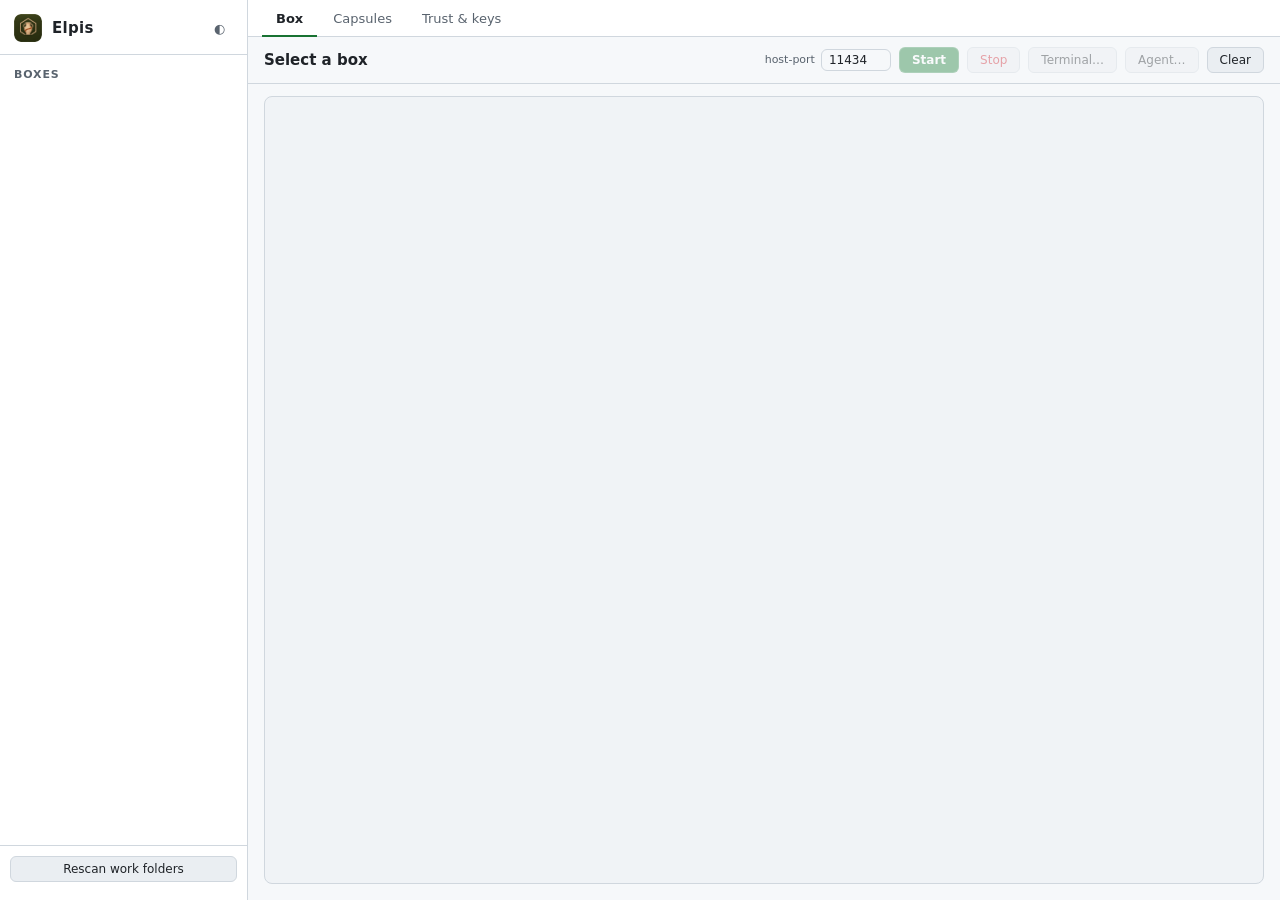
==== commit 9faadfe6: "Restyle the GUI as a plain dark UI with green accents The olive paper look gave way to a basic dark " ====
--- a/crates/elpis-gui/ui/index.html
+++ b/crates/elpis-gui/ui/index.html
@@ -7,183 +7,159 @@
 <title>Elpis</title>
 <link rel="icon" type="image/png" href="logo.png" />
 <style>
-  /* Elpis: the palette comes from the icon. Olive for surfaces, sand for text and highlights, terracotta for the
-     one action that matters. Dark is the default; "light" is the same pieces on sand paper. Every colour used
-     below is one of these variables, so a theme is just a different set of values. */
+  /* A plain dark UI: neutral greys, thin borders, flat surfaces. Green is the only accent and it is used sparingly:
+     the primary action, the active tab and selection, focus, a running box, and "good" status. Every colour below is
+     one of these variables, so the light theme is just a second set of values. */
   :root {
     color-scheme: dark;
-    --bg: #262b10; --bg2: #2f3517; --panel: #2f3517; --panel2: #394020; --raised: #434b27; --well: #1f230c;
-    --border: #46502a; --fg: #efe2c6; --dim: #a9a27c;
-    --sand: #e8c294; --sand-ink: #1e220b;
-    --accent: #b0501a; --accent-hover: #c25c22; --accent-fg: #fff6e2; --accent-text: #e08a54;
-    --green: #aac76c; --yellow: #e3b552; --red: #ee8b7c; --cyan: #8fc4b1; --magenta: #cfa4c8; --blue: #e8c294;
-    --tab-on-bg: var(--sand); --tab-on-fg: var(--sand-ink);
-    --shadow: 0 1px 0 rgba(255, 236, 190, .06) inset, 0 8px 22px rgba(8, 10, 2, .35);
-    --scrim: rgba(14, 17, 4, .66);
+    --bg: #0d1117; --panel: #161b22; --panel2: #1c2128; --raised: #21262d; --well: #0a0d12;
+    --border: #30363d; --fg: #e6edf3; --dim: #8b949e;
+    --accent: #1f7a33; --accent-hover: #26913d; --accent-fg: #ffffff; --accent-text: #3fb950;
+    --green: #3fb950; --yellow: #d29922; --red: #ff7b72; --cyan: #56d4dd; --magenta: #d2a8ff; --blue: #79c0ff;
+    --scrim: rgba(1, 4, 9, .72);
   }
   :root[data-theme="light"] {
     color-scheme: light;
-    --bg: #f2e8d2; --bg2: #eadfc4; --panel: #f8f0de; --panel2: #ece0c5; --raised: #e1d3b2; --well: #ebdfc4;
-    --border: #d4c29b; --fg: #2c3213; --dim: #6c6841;
-    --sand: #3a4120; --sand-ink: #f6ecd6;
-    --accent: #a84a18; --accent-hover: #913f12; --accent-fg: #fff6e2; --accent-text: #a84a18;
-    --green: #4a6a1a; --yellow: #8a5a00; --red: #a3302b; --cyan: #2f6f5e; --magenta: #7d4a78; --blue: #3a4120;
-    --tab-on-bg: var(--sand); --tab-on-fg: var(--sand-ink);
-    --shadow: 0 1px 0 rgba(255, 255, 255, .6) inset, 0 6px 16px rgba(80, 60, 20, .14);
-    --scrim: rgba(60, 48, 20, .45);
+    --bg: #f6f8fa; --panel: #ffffff; --panel2: #f6f8fa; --raised: #eaeef2; --well: #f0f3f6;
+    --border: #d0d7de; --fg: #1f2328; --dim: #59636e;
+    --accent: #1a7f37; --accent-hover: #166b2e; --accent-fg: #ffffff; --accent-text: #187232;
+    --green: #187232; --yellow: #8a5d00; --red: #cf222e; --cyan: #0a6f7a; --magenta: #8250df; --blue: #0550ae;
+    --scrim: rgba(31, 35, 40, .45);
   }
   @media (prefers-color-scheme: light) {
     :root:not([data-theme="dark"]) {
       color-scheme: light;
-      --bg: #f2e8d2; --bg2: #eadfc4; --panel: #f8f0de; --panel2: #ece0c5; --raised: #e1d3b2; --well: #ebdfc4;
-      --border: #d4c29b; --fg: #2c3213; --dim: #6c6841;
-      --sand: #3a4120; --sand-ink: #f6ecd6;
-      --accent: #a84a18; --accent-hover: #913f12; --accent-fg: #fff6e2; --accent-text: #a84a18;
-      --green: #4a6a1a; --yellow: #8a5a00; --red: #a3302b; --cyan: #2f6f5e; --magenta: #7d4a78; --blue: #3a4120;
-      --tab-on-bg: var(--sand); --tab-on-fg: var(--sand-ink);
-      --shadow: 0 1px 0 rgba(255, 255, 255, .6) inset, 0 6px 16px rgba(80, 60, 20, .14);
-      --scrim: rgba(60, 48, 20, .45);
+      --bg: #f6f8fa; --panel: #ffffff; --panel2: #f6f8fa; --raised: #eaeef2; --well: #f0f3f6;
+      --border: #d0d7de; --fg: #1f2328; --dim: #59636e;
+      --accent: #1a7f37; --accent-hover: #166b2e; --accent-fg: #ffffff; --accent-text: #187232;
+      --green: #187232; --yellow: #8a5d00; --red: #cf222e; --cyan: #0a6f7a; --magenta: #8250df; --blue: #0550ae;
+      --scrim: rgba(31, 35, 40, .45);
     }
-  }
-  :root {
-    --serif: "Iowan Old Style", "Palatino Linotype", Palatino, "Book Antiqua", Georgia, serif;
-    --hex: polygon(50% 0, 100% 25%, 100% 75%, 50% 100%, 0 75%, 0 25%);
   }
 
   * { box-sizing: border-box; }
   html, body { margin: 0; height: 100%; }
   body {
     background: var(--bg); color: var(--fg); font: 13px/1.5 "Segoe UI Variable Text", "Segoe UI", system-ui, sans-serif;
-    display: grid; grid-template-columns: 264px 1fr; height: 100vh;
+    display: grid; grid-template-columns: 248px 1fr; height: 100vh;
   }
   [hidden] { display: none !important; }
-  ::selection { background: var(--accent); color: var(--accent-fg); }
-  code, .mono { font-family: "Cascadia Code", "Consolas", monospace; font-size: 12px; }
-  :focus-visible { outline: 2px solid var(--sand); outline-offset: 2px; }
-  * { scrollbar-width: thin; scrollbar-color: var(--raised) transparent; }
+  ::selection { background: color-mix(in srgb, var(--green) 35%, transparent); }
+  code, .mono { font-family: "Cascadia Mono", "Cascadia Code", "Consolas", monospace; font-size: 12px; }
+  :focus-visible { outline: 2px solid var(--accent-text); outline-offset: 1px; }
+  * { scrollbar-width: thin; scrollbar-color: var(--border) transparent; }
 
   /* sidebar: the brand and the boxes */
-  #sidebar {
-    background: radial-gradient(130% 70% at 50% 0%, var(--panel2) 0%, var(--bg2) 62%) , var(--bg2);
-    border-right: 1px solid var(--border); display: flex; flex-direction: column; min-height: 0;
-  }
-  .brand { padding: 16px 16px 14px; display: flex; align-items: center; gap: 11px; }
-  .brand .logo { width: 38px; height: 38px; border-radius: 10px; flex: none; box-shadow: 0 3px 10px rgba(8, 10, 2, .4); }
-  .wordmark { display: flex; flex-direction: column; line-height: 1.15; min-width: 0; flex: 1; }
-  .wordmark b { font-family: var(--serif); font-size: 19px; font-weight: 600; letter-spacing: .07em; color: var(--sand); }
-  :root[data-theme="light"] .wordmark b { color: var(--accent-text); }
-  .wordmark small { color: var(--dim); font-size: 10.5px; letter-spacing: .14em; text-transform: uppercase; }
-  #theme { padding: 4px 8px; font-size: 13px; line-height: 1; background: transparent; border-color: transparent; color: var(--dim); }
-  .sidehead { padding: 4px 16px 6px; color: var(--dim); font-size: 10.5px; letter-spacing: .14em; text-transform: uppercase; }
-  #vmlist { overflow-y: auto; flex: 1; padding: 4px 10px; }
-  .vm { padding: 10px 12px; border-radius: 12px; cursor: pointer; margin-bottom: 5px; border: 1px solid transparent; }
-  .vm:hover { background: color-mix(in srgb, var(--raised) 55%, transparent); }
-  .vm.active { background: var(--raised); border-color: var(--border); box-shadow: var(--shadow); }
-  .vm .name { font-weight: 600; display: flex; align-items: center; gap: 9px; }
-  .state { width: 11px; height: 12px; background: var(--border); clip-path: var(--hex); flex: none; }
+  #sidebar { background: var(--panel); border-right: 1px solid var(--border); display: flex; flex-direction: column; min-height: 0; }
+  .brand { padding: 14px 14px 12px; display: flex; align-items: center; gap: 10px; border-bottom: 1px solid var(--border); }
+  .brand .logo { width: 28px; height: 28px; border-radius: 7px; flex: none; }
+  .brand b { font-size: 15px; font-weight: 600; letter-spacing: .02em; flex: 1; }
+  #theme { padding: 3px 7px; font-size: 13px; line-height: 1; background: transparent; border-color: transparent; color: var(--dim); }
+  .sidehead { padding: 12px 14px 4px; color: var(--dim); font-size: 11px; font-weight: 600; letter-spacing: .08em; text-transform: uppercase; }
+  #vmlist { overflow-y: auto; flex: 1; padding: 4px 8px; }
+  .vm { padding: 8px 10px; border-radius: 6px; cursor: pointer; margin-bottom: 2px; border: 1px solid transparent; }
+  .vm:hover { background: var(--raised); }
+  .vm.active { background: var(--raised); border-color: var(--border); box-shadow: inset 2px 0 0 var(--accent-text); }
+  .vm .name { font-weight: 600; display: flex; align-items: center; gap: 8px; }
+  .state { width: 8px; height: 8px; border-radius: 50%; background: var(--border); flex: none; }
   .vm.running .state { background: var(--green); }
-  .vm .path { color: var(--dim); font-size: 11px; margin: 2px 0 0 20px; overflow: hidden; text-overflow: ellipsis; white-space: nowrap; }
-  .vm .from { margin-left: auto; font-size: 10px; letter-spacing: .06em; text-transform: uppercase; color: var(--accent-text); }
-  .sidefoot { padding: 12px; border-top: 1px solid var(--border); color: var(--dim); font-size: 11px; }
+  .vm .path { color: var(--dim); font-size: 11px; margin: 1px 0 0 16px; overflow: hidden; text-overflow: ellipsis; white-space: nowrap; }
+  .vm .from { margin-left: auto; font-size: 10px; font-weight: 500; color: var(--dim); border: 1px solid var(--border); border-radius: 999px; padding: 0 7px; }
+  .sidefoot { padding: 10px; border-top: 1px solid var(--border); color: var(--dim); font-size: 11px; }
   #shimline { margin-top: 8px; text-align: center; }
 
   /* main: the views */
   #main { min-width: 0; min-height: 0; display: flex; flex-direction: column; }
-  .tabs { display: flex; gap: 6px; padding: 12px 16px; border-bottom: 1px solid var(--border); }
-  .tabs button { border: 1px solid transparent; border-radius: 999px; background: transparent; padding: 6px 16px; color: var(--dim); font-size: 13px; }
-  .tabs button:hover:not(:disabled) { color: var(--fg); background: color-mix(in srgb, var(--raised) 60%, transparent); border-color: transparent; }
-  .tabs button.active { background: var(--tab-on-bg); color: var(--tab-on-fg); font-weight: 600; box-shadow: 0 2px 8px rgba(8, 10, 2, .3); }
+  .tabs { display: flex; gap: 2px; padding: 0 14px; border-bottom: 1px solid var(--border); background: var(--panel); }
+  .tabs button { border: none; border-bottom: 2px solid transparent; border-radius: 0; background: none; padding: 11px 14px 9px; color: var(--dim); font-size: 13px; margin-bottom: -1px; }
+  .tabs button:hover:not(:disabled) { color: var(--fg); background: none; border-color: transparent; border-bottom-color: var(--border); }
+  .tabs button.active { color: var(--fg); font-weight: 600; border-bottom-color: var(--accent-text); }
   .view { flex: 1; min-height: 0; display: flex; flex-direction: column; }
-  .toolbar { padding: 12px 18px; border-bottom: 1px solid var(--border); display: flex; align-items: center; gap: 10px; flex-wrap: wrap; }
-  .toolbar h2 { margin: 0; font-family: var(--serif); font-size: 17px; font-weight: 600; letter-spacing: .02em; flex: 1; min-width: 150px; }
+  .toolbar { padding: 10px 16px; border-bottom: 1px solid var(--border); display: flex; align-items: center; gap: 8px; flex-wrap: wrap; }
+  .toolbar h2 { margin: 0; font-size: 15px; font-weight: 600; flex: 1; min-width: 150px; }
 
   button {
-    background: var(--panel2); color: var(--fg); border: 1px solid var(--border); border-radius: 8px;
-    padding: 6px 14px; font-size: 12px; cursor: pointer; font-family: inherit;
-    transition: background .12s, border-color .12s; white-space: nowrap;
-  }
-  button:hover:not(:disabled) { border-color: var(--accent-text); background: var(--raised); }
-  button:disabled { opacity: .42; cursor: default; }
-  button.primary { background: var(--accent); color: var(--accent-fg); border-color: var(--accent); font-weight: 600; box-shadow: 0 2px 0 rgba(0, 0, 0, .2); }
-  button.primary:hover:not(:disabled) { background: var(--accent-hover); border-color: var(--accent-hover); }
+    background: var(--raised); color: var(--fg); border: 1px solid var(--border); border-radius: 6px;
+    padding: 5px 12px; font-size: 12px; cursor: pointer; font-family: inherit; white-space: nowrap;
+  }
+  button:hover:not(:disabled) { border-color: var(--dim); }
+  button:disabled { opacity: .4; cursor: default; }
+  button.primary { background: var(--accent); color: var(--accent-fg); border-color: color-mix(in srgb, var(--accent-fg) 18%, transparent); font-weight: 600; }
+  button.primary:hover:not(:disabled) { background: var(--accent-hover); border-color: color-mix(in srgb, var(--accent-fg) 30%, transparent); }
   button.danger { color: var(--red); }
   button.danger:hover:not(:disabled) { border-color: var(--red); }
-  button.small { padding: 2px 10px; font-size: 11px; border-radius: 7px; }
+  button.small { padding: 1px 9px; font-size: 11px; }
   input[type=text], select, textarea {
-    background: var(--well); color: var(--fg); border: 1px solid var(--border); border-radius: 8px; padding: 7px 10px; font-family: inherit; font-size: 12px;
-  }
-  input[type=text]::placeholder { color: color-mix(in srgb, var(--dim) 75%, transparent); }
-  input[type=text]:focus, select:focus, textarea:focus { outline: none; border-color: var(--sand); box-shadow: 0 0 0 3px color-mix(in srgb, var(--sand) 22%, transparent); }
+    background: var(--bg); color: var(--fg); border: 1px solid var(--border); border-radius: 6px; padding: 6px 9px; font-family: inherit; font-size: 12px;
+  }
+  input[type=text]::placeholder { color: color-mix(in srgb, var(--dim) 70%, transparent); }
+  input[type=text]:focus, select:focus, textarea:focus { outline: none; border-color: var(--accent-text); box-shadow: 0 0 0 2px color-mix(in srgb, var(--accent-text) 25%, transparent); }
   input[type=checkbox] { accent-color: var(--accent); width: 15px; height: 15px; margin: 1px 0 0; flex: none; }
   .field { display: flex; align-items: center; gap: 6px; color: var(--dim); font-size: 11px; }
-  .field input { width: 70px; padding: 4px 8px; }
+  .field input { width: 70px; padding: 3px 7px; }
 
   #log {
-    flex: 1; overflow-y: auto; padding: 12px 18px; background: var(--well); margin: 14px 18px 18px; border: 1px solid var(--border); border-radius: 12px;
-    font-family: "Cascadia Code", "Consolas", monospace; font-size: 12px; white-space: pre-wrap; word-break: break-word; min-height: 0;
-    box-shadow: inset 0 2px 8px rgba(0, 0, 0, .18);
+    flex: 1; overflow-y: auto; padding: 10px 14px; background: var(--well); margin: 12px 16px 16px; border: 1px solid var(--border); border-radius: 8px;
+    font-family: "Cascadia Mono", "Cascadia Code", "Consolas", monospace; font-size: 12px; white-space: pre-wrap; word-break: break-word; min-height: 0;
   }
   #log .empty { font-family: "Segoe UI Variable Text", "Segoe UI", system-ui, sans-serif; font-size: 13px; white-space: normal; }
   .ln { display: flex; gap: 8px; }
   .ln .t { color: var(--dim); flex: none; }
   .ln .g { flex: none; }
   .white { color: var(--fg); } .gray { color: var(--dim); } .red { color: var(--red); } .yellow { color: var(--yellow); }
-  .green { color: var(--green); } .darkgreen { color: color-mix(in srgb, var(--green) 75%, var(--dim)); }
-  .cyan { color: var(--cyan); } .darkcyan { color: color-mix(in srgb, var(--cyan) 75%, var(--dim)); }
-  .magenta { color: var(--magenta); } .blue { color: var(--blue); } .darkyellow { color: color-mix(in srgb, var(--yellow) 75%, var(--dim)); }
-
-  .empty { color: var(--dim); padding: 36px 24px; text-align: center; }
-  .empty .ghost { display: block; width: 84px; height: 84px; margin: 0 auto 14px; opacity: .5; border-radius: 20px; filter: saturate(.8); }
-  .empty .lead { font-family: var(--serif); font-size: 16px; color: var(--fg); margin-bottom: 4px; }
+  .green { color: var(--green); } .darkgreen { color: color-mix(in srgb, var(--green) 70%, var(--dim)); }
+  .cyan { color: var(--cyan); } .darkcyan { color: color-mix(in srgb, var(--cyan) 70%, var(--dim)); }
+  .magenta { color: var(--magenta); } .blue { color: var(--blue); } .darkyellow { color: color-mix(in srgb, var(--yellow) 70%, var(--dim)); }
+
+  .empty { color: var(--dim); padding: 40px 24px; text-align: center; }
+  .empty .lead { font-size: 14px; font-weight: 600; color: var(--fg); margin-bottom: 4px; }
   .badge { font-size: 10px; padding: 1px 6px; border-radius: 4px; background: var(--border); color: var(--dim); }
 
   /* trust badges */
-  .tb { display: inline-block; padding: 1px 9px; border-radius: 999px; font-size: 11px; white-space: nowrap; border: 1px solid var(--border); }
-  .tb.good { color: var(--green); border-color: color-mix(in srgb, var(--green) 45%, transparent); background: color-mix(in srgb, var(--green) 13%, transparent); }
-  .tb.warn { color: var(--yellow); border-color: color-mix(in srgb, var(--yellow) 45%, transparent); background: color-mix(in srgb, var(--yellow) 13%, transparent); }
-  .tb.bad  { color: var(--red); border-color: color-mix(in srgb, var(--red) 45%, transparent); background: color-mix(in srgb, var(--red) 13%, transparent); }
+  .tb { display: inline-block; padding: 0 8px; border-radius: 999px; font-size: 11px; line-height: 18px; white-space: nowrap; border: 1px solid var(--border); }
+  .tb.good { color: var(--green); border-color: color-mix(in srgb, var(--green) 40%, transparent); background: color-mix(in srgb, var(--green) 10%, transparent); }
+  .tb.warn { color: var(--yellow); border-color: color-mix(in srgb, var(--yellow) 40%, transparent); background: color-mix(in srgb, var(--yellow) 10%, transparent); }
+  .tb.bad  { color: var(--red); border-color: color-mix(in srgb, var(--red) 40%, transparent); background: color-mix(in srgb, var(--red) 10%, transparent); }
   .tb.dim  { color: var(--dim); }
 
   /* capsules view */
   .scroll { overflow-y: auto; min-height: 0; }
-  .searchbar { padding: 12px 18px; display: flex; gap: 8px; flex-wrap: wrap; align-items: center; border-bottom: 1px solid var(--border); }
+  .searchbar { padding: 10px 16px; display: flex; gap: 8px; flex-wrap: wrap; align-items: center; border-bottom: 1px solid var(--border); }
   .searchbar input[type=text].q { flex: 1; min-width: 160px; }
-  .progress { padding: 4px 18px; color: var(--yellow); font-size: 11px; min-height: 22px; }
+  .progress { padding: 2px 16px; color: var(--yellow); font-size: 11px; min-height: 20px; }
   table { width: 100%; border-collapse: collapse; }
-  th { text-align: left; font-weight: 600; font-size: 10.5px; letter-spacing: .12em; text-transform: uppercase; color: var(--dim); padding: 7px 14px; border-bottom: 1px solid var(--border); position: sticky; top: 0; background: var(--bg); }
-  td { padding: 9px 14px; border-bottom: 1px solid color-mix(in srgb, var(--border) 60%, transparent); vertical-align: top; }
+  th { text-align: left; font-weight: 600; font-size: 11px; color: var(--dim); padding: 6px 12px; border-bottom: 1px solid var(--border); position: sticky; top: 0; background: var(--bg); }
+  td { padding: 8px 12px; border-bottom: 1px solid var(--border); vertical-align: top; }
   tr.row { cursor: pointer; }
-  tr.row:hover td { background: color-mix(in srgb, var(--raised) 45%, transparent); }
-  tr.row.sel td { background: var(--raised); }
-  tr.row.sel td:first-child { box-shadow: inset 3px 0 0 var(--accent-text); }
+  tr.row:hover td { background: var(--panel); }
+  tr.row.sel td { background: var(--panel2); }
+  tr.row.sel td:first-child { box-shadow: inset 2px 0 0 var(--accent-text); }
   tr.row:focus-visible { outline-offset: -2px; }
   td.desc { color: var(--dim); max-width: 280px; overflow: hidden; text-overflow: ellipsis; white-space: nowrap; }
   .split { display: flex; flex-direction: column; flex: 1; min-height: 0; }
   #captable { max-height: 38%; flex: none; border-bottom: 1px solid var(--border); }
-  #capdetail { flex: 1; padding: 16px 18px; }
+  #capdetail { flex: 1; padding: 14px 16px; }
   .dhead { display: flex; align-items: center; gap: 10px; flex-wrap: wrap; margin-bottom: 12px; }
-  .dhead h3 { margin: 0; font-family: var(--serif); font-size: 18px; font-weight: 600; letter-spacing: .01em; }
+  .dhead h3 { margin: 0; font-size: 16px; font-weight: 600; }
   .dhead .actions { margin-left: auto; display: flex; gap: 6px; flex-wrap: wrap; }
-  .cols { display: grid; grid-template-columns: minmax(0, 1fr) minmax(0, 1fr); gap: 16px; }
+  .cols { display: grid; grid-template-columns: minmax(0, 1fr) minmax(0, 1fr); gap: 14px; }
   @media (max-width: 900px) { .cols { grid-template-columns: 1fr; } }
-  .card { background: var(--panel); border: 1px solid var(--border); border-radius: 14px; padding: 12px 14px; min-width: 0; box-shadow: var(--shadow); }
-  .card h4 { margin: 0 0 8px; font-size: 10.5px; text-transform: uppercase; letter-spacing: .14em; color: var(--dim); display: flex; align-items: center; gap: 8px; }
-  .card h4::before { content: ""; width: 9px; height: 10px; background: var(--accent-text); clip-path: var(--hex); flex: none; }
-  .summary { white-space: pre-wrap; word-break: break-word; font-family: "Cascadia Code", "Consolas", monospace; font-size: 12px; }
+  .card { background: var(--panel); border: 1px solid var(--border); border-radius: 8px; padding: 10px 14px 12px; min-width: 0; }
+  .card h4 { margin: 0 0 8px; font-size: 11px; font-weight: 600; text-transform: uppercase; letter-spacing: .08em; color: var(--dim); }
+  .summary { white-space: pre-wrap; word-break: break-word; font-family: "Cascadia Mono", "Cascadia Code", "Consolas", monospace; font-size: 12px; }
   .check { display: flex; gap: 8px; margin: 3px 0; }
   .check .mark { flex: none; font-weight: 600; width: 38px; }
   .check .mark.ok { color: var(--green); } .check .mark.fail { color: var(--red); }
-  .sig { margin: 8px 0; padding: 8px 10px; border: 1px solid var(--border); border-radius: 10px; background: color-mix(in srgb, var(--well) 60%, transparent); }
+  .sig { margin: 8px 0; padding: 7px 10px; border: 1px solid var(--border); border-radius: 6px; background: var(--bg); }
   .verdict { margin-top: 10px; font-weight: 600; }
   .note { color: var(--dim); font-size: 11px; }
-  .hit { padding: 12px 18px; border-bottom: 1px solid var(--border); display: flex; gap: 12px; align-items: flex-start; }
+  .hit { padding: 10px 16px; border-bottom: 1px solid var(--border); display: flex; gap: 12px; align-items: flex-start; }
   .hit .body { flex: 1; min-width: 0; }
   .hit .ref { font-weight: 600; word-break: break-all; }
 
   /* trust view */
-  .pad { padding: 18px 20px; max-width: 880px; }
-  .pad h3 { margin: 22px 0 8px; font-family: var(--serif); font-size: 15px; font-weight: 600; letter-spacing: .02em; display: flex; align-items: center; gap: 9px; }
-  .pad h3::before { content: ""; width: 10px; height: 11px; background: var(--accent-text); clip-path: var(--hex); }
+  .pad { padding: 16px 18px; max-width: 880px; }
+  .pad h3 { margin: 22px 0 8px; font-size: 14px; font-weight: 600; padding-bottom: 6px; border-bottom: 1px solid var(--border); }
   .pad h3:first-child { margin-top: 0; }
   label.check-row { display: flex; gap: 9px; align-items: flex-start; }
   .keyline { display: flex; gap: 8px; align-items: center; }
@@ -191,27 +167,26 @@
 
   /* dialogs and toasts */
   #modal-root { position: fixed; inset: 0; pointer-events: none; }
-  .scrim { position: fixed; inset: 0; background: var(--scrim); backdrop-filter: blur(2px); display: flex; align-items: flex-start; justify-content: center; padding-top: 8vh; pointer-events: auto; overflow-y: auto; }
-  .modal { background: var(--panel); border: 1px solid var(--border); border-radius: 16px; width: min(560px, 92vw); box-shadow: 0 18px 50px rgba(6, 8, 1, .5), var(--shadow); margin-bottom: 8vh; overflow: hidden; }
-  .modal header { padding: 14px 18px; font-family: var(--serif); font-size: 16px; font-weight: 600; letter-spacing: .02em; border-bottom: 1px solid var(--border); background: linear-gradient(var(--panel2), var(--panel)); }
-  .modal .mbody { padding: 16px 18px; display: flex; flex-direction: column; gap: 10px; }
-  .modal footer { padding: 12px 18px; border-top: 1px solid var(--border); display: flex; gap: 8px; justify-content: flex-end; align-items: center; background: color-mix(in srgb, var(--well) 40%, transparent); }
+  .scrim { position: fixed; inset: 0; background: var(--scrim); display: flex; align-items: flex-start; justify-content: center; padding-top: 8vh; pointer-events: auto; overflow-y: auto; }
+  .modal { background: var(--panel); border: 1px solid var(--border); border-radius: 10px; width: min(560px, 92vw); box-shadow: 0 16px 40px rgba(1, 4, 9, .5); margin-bottom: 8vh; overflow: hidden; }
+  .modal header { padding: 12px 16px; font-size: 14px; font-weight: 600; border-bottom: 1px solid var(--border); }
+  .modal .mbody { padding: 14px 16px; display: flex; flex-direction: column; gap: 10px; }
+  .modal footer { padding: 10px 16px; border-top: 1px solid var(--border); display: flex; gap: 8px; justify-content: flex-end; align-items: center; background: var(--panel2); }
   .modal footer .mprogress { margin-right: auto; color: var(--yellow); font-size: 11px; overflow: hidden; text-overflow: ellipsis; white-space: nowrap; max-width: 55%; }
   .formrow { display: flex; flex-direction: column; gap: 4px; }
   .formrow > label { color: var(--dim); font-size: 11px; }
   .formrow input[type=text], .formrow select { width: 100%; }
-  .asks { background: var(--well); border: 1px solid var(--border); border-radius: 10px; padding: 10px 12px; }
+  .asks { background: var(--bg); border: 1px solid var(--border); border-radius: 6px; padding: 8px 10px; }
   .asks .line { display: flex; gap: 8px; }
   .asks .k { color: var(--dim); width: 70px; flex: none; }
   .err { color: var(--red); white-space: pre-wrap; word-break: break-word; }
-  #toasts { position: fixed; right: 18px; bottom: 18px; display: flex; flex-direction: column; gap: 8px; max-width: 420px; pointer-events: none; }
-  .toast { background: var(--raised); border: 1px solid var(--border); border-left: 4px solid var(--accent-text); border-radius: 10px; padding: 9px 14px; pointer-events: auto; word-break: break-word; box-shadow: var(--shadow); }
+  #toasts { position: fixed; right: 16px; bottom: 16px; display: flex; flex-direction: column; gap: 6px; max-width: 420px; pointer-events: none; }
+  .toast { background: var(--raised); border: 1px solid var(--border); border-left: 3px solid var(--dim); border-radius: 6px; padding: 8px 12px; pointer-events: auto; word-break: break-word; }
   .toast.ok { border-left-color: var(--green); } .toast.error { border-left-color: var(--red); }
 
   /* a narrow window: a slimmer sidebar, and the Capsule list keeps only what decides things */
   @media (max-width: 860px) {
-    body { grid-template-columns: 208px 1fr; }
-    .wordmark small { display: none; }
+    body { grid-template-columns: 200px 1fr; }
     #captable th:nth-child(3), #captable td:nth-child(3), #captable th:nth-child(4), #captable td:nth-child(4) { display: none; }
     #captable td.desc { max-width: 160px; }
     .searchbar input[type=text]#creg { width: 100%; }
@@ -222,8 +197,8 @@
   <div id="sidebar">
     <div class="brand">
       <img class="logo" src="logo.png" alt="" />
-      <div class="wordmark"><b>Elpis</b><small>agent sandboxes</small></div>
-      <button id="theme" title="Theme: follows your system" aria-label="Theme">◐</button>
+      <b>Elpis</b>
+      <button id="theme" title="Theme" aria-label="Theme">◐</button>
     </div>
     <div class="sidehead">Boxes</div>
     <div id="vmlist"></div>
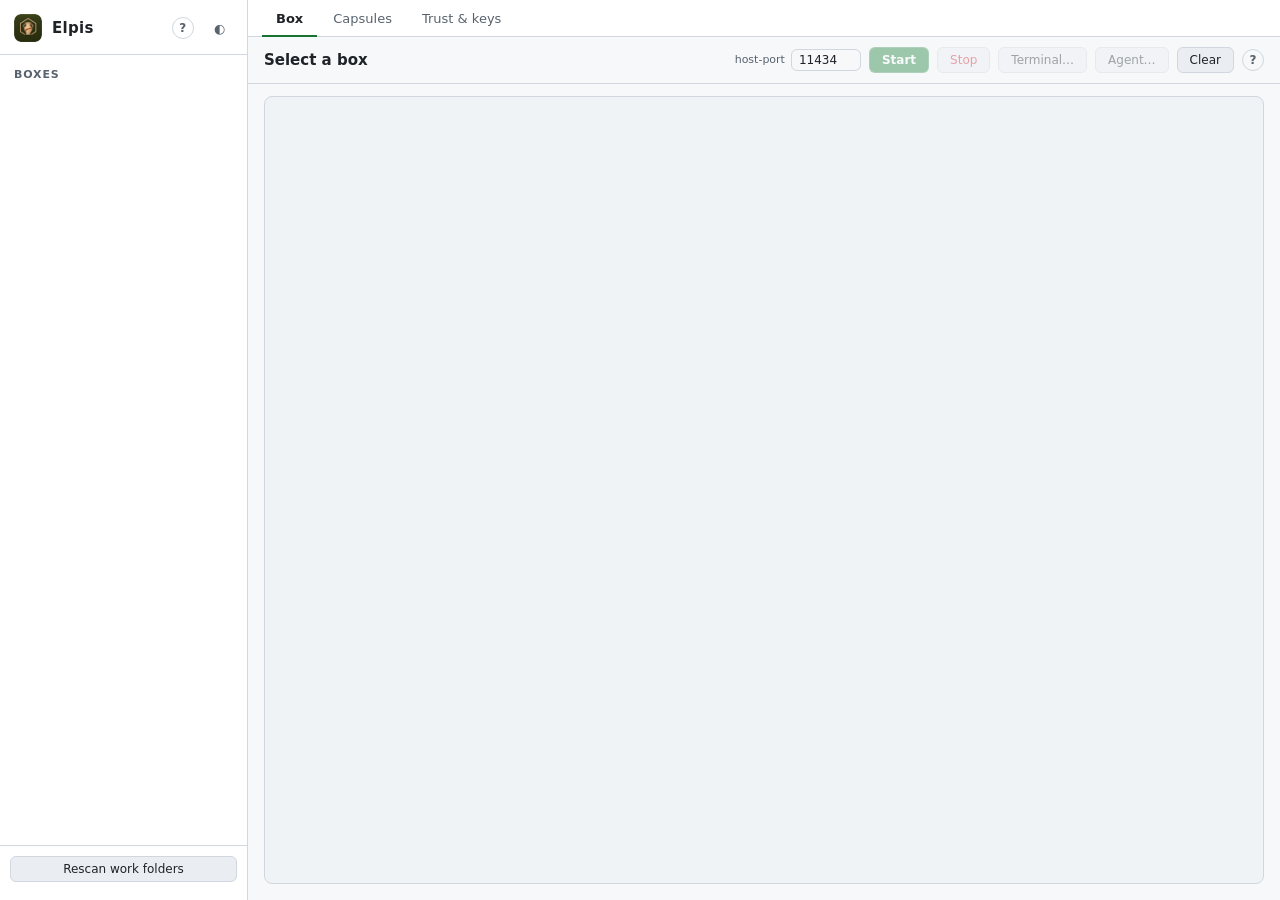
==== commit 81a2922b: "Add an in-app Help window built from the project docs F1, the ? buttons, a Help button and the tray " ====
--- a/crates/elpis-gui/ui/index.html
+++ b/crates/elpis-gui/ui/index.html
@@ -6,54 +6,18 @@
 <meta name="color-scheme" content="dark light" />
 <title>Elpis</title>
 <link rel="icon" type="image/png" href="logo.png" />
+<link rel="stylesheet" href="theme.css" />
 <style>
-  /* A plain dark UI: neutral greys, thin borders, flat surfaces. Green is the only accent and it is used sparingly:
-     the primary action, the active tab and selection, focus, a running box, and "good" status. Every colour below is
-     one of these variables, so the light theme is just a second set of values. */
-  :root {
-    color-scheme: dark;
-    --bg: #0d1117; --panel: #161b22; --panel2: #1c2128; --raised: #21262d; --well: #0a0d12;
-    --border: #30363d; --fg: #e6edf3; --dim: #8b949e;
-    --accent: #1f7a33; --accent-hover: #26913d; --accent-fg: #ffffff; --accent-text: #3fb950;
-    --green: #3fb950; --yellow: #d29922; --red: #ff7b72; --cyan: #56d4dd; --magenta: #d2a8ff; --blue: #79c0ff;
-    --scrim: rgba(1, 4, 9, .72);
-  }
-  :root[data-theme="light"] {
-    color-scheme: light;
-    --bg: #f6f8fa; --panel: #ffffff; --panel2: #f6f8fa; --raised: #eaeef2; --well: #f0f3f6;
-    --border: #d0d7de; --fg: #1f2328; --dim: #59636e;
-    --accent: #1a7f37; --accent-hover: #166b2e; --accent-fg: #ffffff; --accent-text: #187232;
-    --green: #187232; --yellow: #8a5d00; --red: #cf222e; --cyan: #0a6f7a; --magenta: #8250df; --blue: #0550ae;
-    --scrim: rgba(31, 35, 40, .45);
-  }
-  @media (prefers-color-scheme: light) {
-    :root:not([data-theme="dark"]) {
-      color-scheme: light;
-      --bg: #f6f8fa; --panel: #ffffff; --panel2: #f6f8fa; --raised: #eaeef2; --well: #f0f3f6;
-      --border: #d0d7de; --fg: #1f2328; --dim: #59636e;
-      --accent: #1a7f37; --accent-hover: #166b2e; --accent-fg: #ffffff; --accent-text: #187232;
-      --green: #187232; --yellow: #8a5d00; --red: #cf222e; --cyan: #0a6f7a; --magenta: #8250df; --blue: #0550ae;
-      --scrim: rgba(31, 35, 40, .45);
-    }
-  }
-
-  * { box-sizing: border-box; }
-  html, body { margin: 0; height: 100%; }
-  body {
-    background: var(--bg); color: var(--fg); font: 13px/1.5 "Segoe UI Variable Text", "Segoe UI", system-ui, sans-serif;
-    display: grid; grid-template-columns: 248px 1fr; height: 100vh;
-  }
-  [hidden] { display: none !important; }
-  ::selection { background: color-mix(in srgb, var(--green) 35%, transparent); }
-  code, .mono { font-family: "Cascadia Mono", "Cascadia Code", "Consolas", monospace; font-size: 12px; }
-  :focus-visible { outline: 2px solid var(--accent-text); outline-offset: 1px; }
-  * { scrollbar-width: thin; scrollbar-color: var(--border) transparent; }
+  /* the main window's layout; colours and controls come from theme.css */
+  body { display: grid; grid-template-columns: 248px 1fr; height: 100vh; }
+
 
   /* sidebar: the brand and the boxes */
   #sidebar { background: var(--panel); border-right: 1px solid var(--border); display: flex; flex-direction: column; min-height: 0; }
   .brand { padding: 14px 14px 12px; display: flex; align-items: center; gap: 10px; border-bottom: 1px solid var(--border); }
   .brand .logo { width: 28px; height: 28px; border-radius: 7px; flex: none; }
   .brand b { font-size: 15px; font-weight: 600; letter-spacing: .02em; flex: 1; }
+  .brand .help-q { margin-right: 2px; }
   #theme { padding: 3px 7px; font-size: 13px; line-height: 1; background: transparent; border-color: transparent; color: var(--dim); }
   .sidehead { padding: 12px 14px 4px; color: var(--dim); font-size: 11px; font-weight: 600; letter-spacing: .08em; text-transform: uppercase; }
   #vmlist { overflow-y: auto; flex: 1; padding: 4px 8px; }
@@ -78,23 +42,6 @@
   .toolbar { padding: 10px 16px; border-bottom: 1px solid var(--border); display: flex; align-items: center; gap: 8px; flex-wrap: wrap; }
   .toolbar h2 { margin: 0; font-size: 15px; font-weight: 600; flex: 1; min-width: 150px; }
 
-  button {
-    background: var(--raised); color: var(--fg); border: 1px solid var(--border); border-radius: 6px;
-    padding: 5px 12px; font-size: 12px; cursor: pointer; font-family: inherit; white-space: nowrap;
-  }
-  button:hover:not(:disabled) { border-color: var(--dim); }
-  button:disabled { opacity: .4; cursor: default; }
-  button.primary { background: var(--accent); color: var(--accent-fg); border-color: color-mix(in srgb, var(--accent-fg) 18%, transparent); font-weight: 600; }
-  button.primary:hover:not(:disabled) { background: var(--accent-hover); border-color: color-mix(in srgb, var(--accent-fg) 30%, transparent); }
-  button.danger { color: var(--red); }
-  button.danger:hover:not(:disabled) { border-color: var(--red); }
-  button.small { padding: 1px 9px; font-size: 11px; }
-  input[type=text], select, textarea {
-    background: var(--bg); color: var(--fg); border: 1px solid var(--border); border-radius: 6px; padding: 6px 9px; font-family: inherit; font-size: 12px;
-  }
-  input[type=text]::placeholder { color: color-mix(in srgb, var(--dim) 70%, transparent); }
-  input[type=text]:focus, select:focus, textarea:focus { outline: none; border-color: var(--accent-text); box-shadow: 0 0 0 2px color-mix(in srgb, var(--accent-text) 25%, transparent); }
-  input[type=checkbox] { accent-color: var(--accent); width: 15px; height: 15px; margin: 1px 0 0; flex: none; }
   .field { display: flex; align-items: center; gap: 6px; color: var(--dim); font-size: 11px; }
   .field input { width: 70px; padding: 3px 7px; }
 
@@ -169,7 +116,8 @@
   #modal-root { position: fixed; inset: 0; pointer-events: none; }
   .scrim { position: fixed; inset: 0; background: var(--scrim); display: flex; align-items: flex-start; justify-content: center; padding-top: 8vh; pointer-events: auto; overflow-y: auto; }
   .modal { background: var(--panel); border: 1px solid var(--border); border-radius: 10px; width: min(560px, 92vw); box-shadow: 0 16px 40px rgba(1, 4, 9, .5); margin-bottom: 8vh; overflow: hidden; }
-  .modal header { padding: 12px 16px; font-size: 14px; font-weight: 600; border-bottom: 1px solid var(--border); }
+  .modal header { padding: 12px 16px; font-size: 14px; font-weight: 600; border-bottom: 1px solid var(--border); display: flex; align-items: center; gap: 10px; }
+  .modal header span { flex: 1; }
   .modal .mbody { padding: 14px 16px; display: flex; flex-direction: column; gap: 10px; }
   .modal footer { padding: 10px 16px; border-top: 1px solid var(--border); display: flex; gap: 8px; justify-content: flex-end; align-items: center; background: var(--panel2); }
   .modal footer .mprogress { margin-right: auto; color: var(--yellow); font-size: 11px; overflow: hidden; text-overflow: ellipsis; white-space: nowrap; max-width: 55%; }
@@ -198,6 +146,7 @@
     <div class="brand">
       <img class="logo" src="logo.png" alt="" />
       <b>Elpis</b>
+      <button id="helpbtn" class="help-q" title="Help (F1)" aria-label="Help">?</button>
       <button id="theme" title="Theme" aria-label="Theme">◐</button>
     </div>
     <div class="sidehead">Boxes</div>
@@ -226,6 +175,7 @@
         <button id="term" disabled>Terminal&#8230;</button>
         <button id="agent" disabled title="Open the box's agent (a kit's or Capsule's entrypoint) in a terminal">Agent&#8230;</button>
         <button id="clear" title="Clear the log view">Clear</button>
+        <button id="helpbox" class="help-q" title="Help with boxes" aria-label="Help with boxes">?</button>
       </div>
       <div id="log"></div>
     </section>
@@ -243,6 +193,7 @@
         <button id="cbuild" title="Build a Capsule folder (with capsule.yaml) into your store">Build&#8230;</button>
         <button id="cpull" title="Download a Capsule from a registry">Pull&#8230;</button>
         <button id="crefresh" title="Re-read the store and re-check every Capsule">Refresh</button>
+        <button id="helpcaps" class="help-q" title="Help with Capsules" aria-label="Help with Capsules">?</button>
       </div>
       <div class="progress" id="cprogress"></div>
       <div class="split">
--- a/crates/elpis-gui/ui/theme.css
+++ b/crates/elpis-gui/ui/theme.css
@@ -0,0 +1,63 @@
+/* Elpis theme: the palette, resets and controls shared by the main window and the Help window. */
+/* A plain dark UI: neutral greys, thin borders, flat surfaces. Green is the only accent and it is used sparingly:
+   the primary action, the active tab and selection, focus, a running box, and "good" status. Every colour below is
+   one of these variables, so the light theme is just a second set of values. */
+:root {
+  color-scheme: dark;
+  --bg: #0d1117; --panel: #161b22; --panel2: #1c2128; --raised: #21262d; --well: #0a0d12;
+  --border: #30363d; --fg: #e6edf3; --dim: #8b949e;
+  --accent: #1f7a33; --accent-hover: #26913d; --accent-fg: #ffffff; --accent-text: #3fb950;
+  --green: #3fb950; --yellow: #d29922; --red: #ff7b72; --cyan: #56d4dd; --magenta: #d2a8ff; --blue: #79c0ff;
+  --scrim: rgba(1, 4, 9, .72);
+}
+:root[data-theme="light"] {
+  color-scheme: light;
+  --bg: #f6f8fa; --panel: #ffffff; --panel2: #f6f8fa; --raised: #eaeef2; --well: #f0f3f6;
+  --border: #d0d7de; --fg: #1f2328; --dim: #59636e;
+  --accent: #1a7f37; --accent-hover: #166b2e; --accent-fg: #ffffff; --accent-text: #187232;
+  --green: #187232; --yellow: #8a5d00; --red: #cf222e; --cyan: #0a6f7a; --magenta: #8250df; --blue: #0550ae;
+  --scrim: rgba(31, 35, 40, .45);
+}
+@media (prefers-color-scheme: light) {
+  :root:not([data-theme="dark"]) {
+    color-scheme: light;
+    --bg: #f6f8fa; --panel: #ffffff; --panel2: #f6f8fa; --raised: #eaeef2; --well: #f0f3f6;
+    --border: #d0d7de; --fg: #1f2328; --dim: #59636e;
+    --accent: #1a7f37; --accent-hover: #166b2e; --accent-fg: #ffffff; --accent-text: #187232;
+    --green: #187232; --yellow: #8a5d00; --red: #cf222e; --cyan: #0a6f7a; --magenta: #8250df; --blue: #0550ae;
+    --scrim: rgba(31, 35, 40, .45);
+  }
+}
+
+* { box-sizing: border-box; }
+html, body { margin: 0; height: 100%; }
+body {
+  background: var(--bg); color: var(--fg); font: 13px/1.5 "Segoe UI Variable Text", "Segoe UI", system-ui, sans-serif;
+}
+[hidden] { display: none !important; }
+::selection { background: color-mix(in srgb, var(--green) 35%, transparent); }
+code, .mono { font-family: "Cascadia Mono", "Cascadia Code", "Consolas", monospace; font-size: 12px; }
+:focus-visible { outline: 2px solid var(--accent-text); outline-offset: 1px; }
+* { scrollbar-width: thin; scrollbar-color: var(--border) transparent; }
+
+button {
+  background: var(--raised); color: var(--fg); border: 1px solid var(--border); border-radius: 6px;
+  padding: 5px 12px; font-size: 12px; cursor: pointer; font-family: inherit; white-space: nowrap;
+}
+button:hover:not(:disabled) { border-color: var(--dim); }
+button:disabled { opacity: .4; cursor: default; }
+button.primary { background: var(--accent); color: var(--accent-fg); border-color: color-mix(in srgb, var(--accent-fg) 18%, transparent); font-weight: 600; }
+button.primary:hover:not(:disabled) { background: var(--accent-hover); border-color: color-mix(in srgb, var(--accent-fg) 30%, transparent); }
+button.danger { color: var(--red); }
+button.danger:hover:not(:disabled) { border-color: var(--red); }
+button.small { padding: 1px 9px; font-size: 11px; }
+input[type=text], select, textarea {
+  background: var(--bg); color: var(--fg); border: 1px solid var(--border); border-radius: 6px; padding: 6px 9px; font-family: inherit; font-size: 12px;
+}
+input[type=text]::placeholder { color: color-mix(in srgb, var(--dim) 70%, transparent); }
+input[type=text]:focus, select:focus, textarea:focus { outline: none; border-color: var(--accent-text); box-shadow: 0 0 0 2px color-mix(in srgb, var(--accent-text) 25%, transparent); }
+input[type=checkbox] { accent-color: var(--accent); width: 15px; height: 15px; margin: 1px 0 0; flex: none; }
+
+/* the small round ? that opens Help at the matching topic */
+button.help-q { width: 22px; height: 22px; padding: 0; border-radius: 50%; font-size: 12px; font-weight: 600; line-height: 1; color: var(--dim); background: transparent; flex: none; }
+button.help-q:hover:not(:disabled) { color: var(--accent-text); border-color: var(--accent-text); }
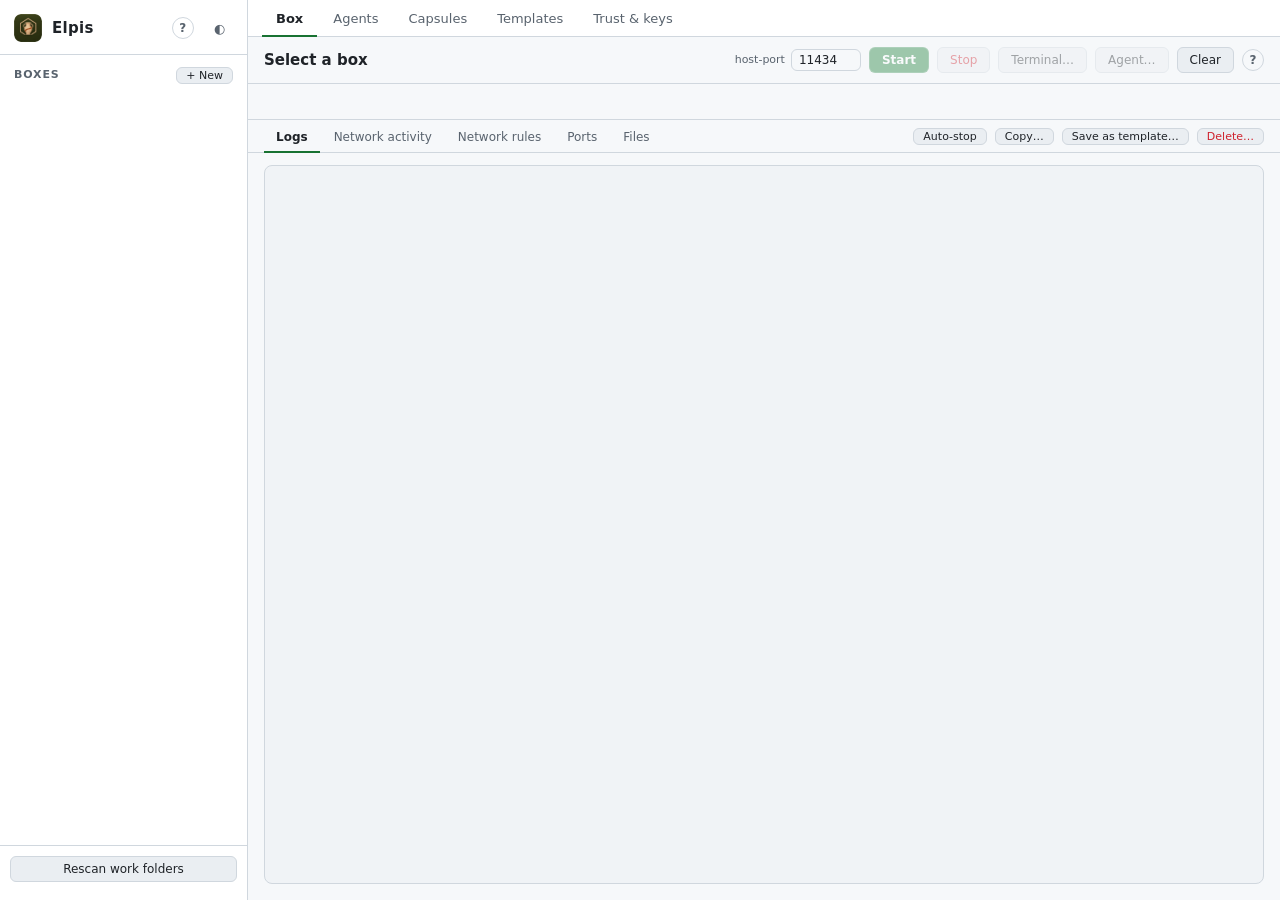
==== commit e5ba966e: "Give the GUI the TUI's box features The GUI started boxes with networking off and could only start, " ====
--- a/crates/elpis-gui/ui/index.html
+++ b/crates/elpis-gui/ui/index.html
@@ -19,7 +19,8 @@
   .brand b { font-size: 15px; font-weight: 600; letter-spacing: .02em; flex: 1; }
   .brand .help-q { margin-right: 2px; }
   #theme { padding: 3px 7px; font-size: 13px; line-height: 1; background: transparent; border-color: transparent; color: var(--dim); }
-  .sidehead { padding: 12px 14px 4px; color: var(--dim); font-size: 11px; font-weight: 600; letter-spacing: .08em; text-transform: uppercase; }
+  .sidehead { padding: 12px 14px 4px; color: var(--dim); font-size: 11px; font-weight: 600; letter-spacing: .08em; text-transform: uppercase; display: flex; align-items: center; justify-content: space-between; }
+  .sidehead button { text-transform: none; letter-spacing: 0; font-weight: 500; }
   #vmlist { overflow-y: auto; flex: 1; padding: 4px 8px; }
   .vm { padding: 8px 10px; border-radius: 6px; cursor: pointer; margin-bottom: 2px; border: 1px solid transparent; }
   .vm:hover { background: var(--raised); }
@@ -104,6 +105,33 @@
   .hit .body { flex: 1; min-width: 0; }
   .hit .ref { font-weight: 600; word-break: break-all; }
 
+  /* the Box view: info line, sub-tabs, panes */
+  .boxinfo { padding: 8px 16px; border-bottom: 1px solid var(--border); display: flex; gap: 18px; flex-wrap: wrap; color: var(--dim); font-size: 12px; min-height: 36px; align-items: center; }
+  .boxinfo b { color: var(--fg); font-weight: 600; }
+  .subtabs { display: flex; gap: 2px; padding: 4px 16px 0; align-items: center; border-bottom: 1px solid var(--border); }
+  .subtabs > button[data-sub] { border: none; border-bottom: 2px solid transparent; border-radius: 0; background: none; padding: 6px 12px 7px; color: var(--dim); margin-bottom: -1px; }
+  .subtabs > button[data-sub]:hover { color: var(--fg); border-bottom-color: var(--border); background: none; }
+  .subtabs > button[data-sub].active { color: var(--fg); font-weight: 600; border-bottom-color: var(--accent-text); }
+  .subtabs > button.small { margin: 0 0 3px 6px; }
+  .pane { flex: 1; min-height: 0; }
+  .pane .pad { max-width: none; }
+  .formline { display: flex; gap: 8px; align-items: center; flex-wrap: wrap; padding: 10px 16px; border-bottom: 1px solid var(--border); }
+  .formline input[type=text] { width: 260px; }
+  .seg { display: inline-flex; border: 1px solid var(--border); border-radius: 6px; overflow: hidden; }
+  .seg button { border: none; border-radius: 0; background: none; padding: 3px 12px; color: var(--dim); }
+  .seg button + button { border-left: 1px solid var(--border); }
+  .seg button.on { background: var(--raised); color: var(--fg); font-weight: 600; }
+  .seg button.on.allow { color: var(--green); } .seg button.on.deny { color: var(--red); } .seg button.on.ask { color: var(--magenta); }
+  td.num, th.num { text-align: right; font-variant-numeric: tabular-nums; }
+  td.act { text-align: right; white-space: nowrap; }
+  td.act button + button { margin-left: 4px; }
+  .allow { color: var(--green); } .deny { color: var(--red); } .ask { color: var(--magenta); } .dimtext { color: var(--dim); }
+  .vm .meta { color: var(--dim); font-size: 11px; margin: 1px 0 0 16px; overflow: hidden; text-overflow: ellipsis; white-space: nowrap; }
+  .vm .meta.net { font-variant-numeric: tabular-nums; }
+  .vm .meta .warn { color: var(--yellow); } .vm .meta .bad { color: var(--red); }
+  .vm.running .state { box-shadow: 0 0 0 2px color-mix(in srgb, var(--green) 25%, transparent); }
+  .vm.elsewhere .state { background: var(--yellow); }
+
   /* trust view */
   .pad { padding: 16px 18px; max-width: 880px; }
   .pad h3 { margin: 22px 0 8px; font-size: 14px; font-weight: 600; padding-bottom: 6px; border-bottom: 1px solid var(--border); }
@@ -149,7 +177,7 @@
       <button id="helpbtn" class="help-q" title="Help (F1)" aria-label="Help">?</button>
       <button id="theme" title="Theme" aria-label="Theme">◐</button>
     </div>
-    <div class="sidehead">Boxes</div>
+    <div class="sidehead"><span>Boxes</span><button id="newbox" class="small" title="Make a box from an agent kit, a template or another box">+ New</button></div>
     <div id="vmlist"></div>
     <div class="sidefoot">
       <div><button id="refresh" style="width:100%">Rescan work folders</button></div>
@@ -160,7 +188,9 @@
   <div id="main">
     <nav class="tabs" role="tablist" aria-label="Views">
       <button role="tab" data-view="box" class="active">Box</button>
+      <button role="tab" data-view="agents">Agents</button>
       <button role="tab" data-view="capsules">Capsules</button>
+      <button role="tab" data-view="templates">Templates</button>
       <button role="tab" data-view="trust">Trust &amp; keys</button>
     </nav>
 
@@ -177,7 +207,43 @@
         <button id="clear" title="Clear the log view">Clear</button>
         <button id="helpbox" class="help-q" title="Help with boxes" aria-label="Help with boxes">?</button>
       </div>
+      <div id="boxinfo" class="boxinfo"></div>
+      <div class="subtabs" role="tablist" aria-label="About this box" id="subtabs">
+        <button role="tab" data-sub="log" class="active">Logs</button>
+        <button role="tab" data-sub="net">Network activity</button>
+        <button role="tab" data-sub="rules">Network rules</button>
+        <button role="tab" data-sub="ports">Ports</button>
+        <button role="tab" data-sub="files">Files</button>
+        <span style="flex:1"></span>
+        <button id="autostop" class="small" title="">Auto-stop</button>
+        <button id="copybox" class="small" title="A new box with this one's image and settings, and an empty disk">Copy&#8230;</button>
+        <button id="savetpl" class="small" title="Save this stopped box as a template">Save as template&#8230;</button>
+        <button id="delbox" class="small danger" title="Delete this stopped box and its disk">Delete&#8230;</button>
+      </div>
       <div id="log"></div>
+      <div id="pane" class="pane scroll" hidden></div>
+    </section>
+
+    <section id="view-agents" class="view" hidden>
+      <div class="searchbar">
+        <input type="text" class="q" id="kq" placeholder="Filter agents and kits" aria-label="Filter" />
+        <span class="note" id="kinfo"></span>
+        <span style="flex:1"></span>
+        <button id="krefresh" title="Fetch the kit list from Docker Hub again">Refresh</button>
+        <button id="helpkits" class="help-q" title="Help with agents" aria-label="Help with agents">?</button>
+      </div>
+      <div class="progress" id="kprogress"></div>
+      <div id="kittable" class="scroll" style="flex:1"></div>
+    </section>
+
+    <section id="view-templates" class="view" hidden>
+      <div class="searchbar">
+        <span class="note">A template is a stopped box frozen with everything installed in it; new boxes start from it with their own empty disk.</span>
+        <span style="flex:1"></span>
+        <button id="tplsave" title="Save the selected (stopped) box as a template">Save selected box&#8230;</button>
+        <button id="helptpl" class="help-q" title="Help with templates" aria-label="Help with templates">?</button>
+      </div>
+      <div id="tpltable" class="scroll" style="flex:1"></div>
     </section>
 
     <section id="view-capsules" class="view" hidden>
@@ -210,5 +276,6 @@
   <div id="modal-root"></div>
   <div id="toasts" aria-live="polite"></div>
   <script src="app.js"></script>
+  <script src="boxes.js"></script>
 </body>
 </html>
